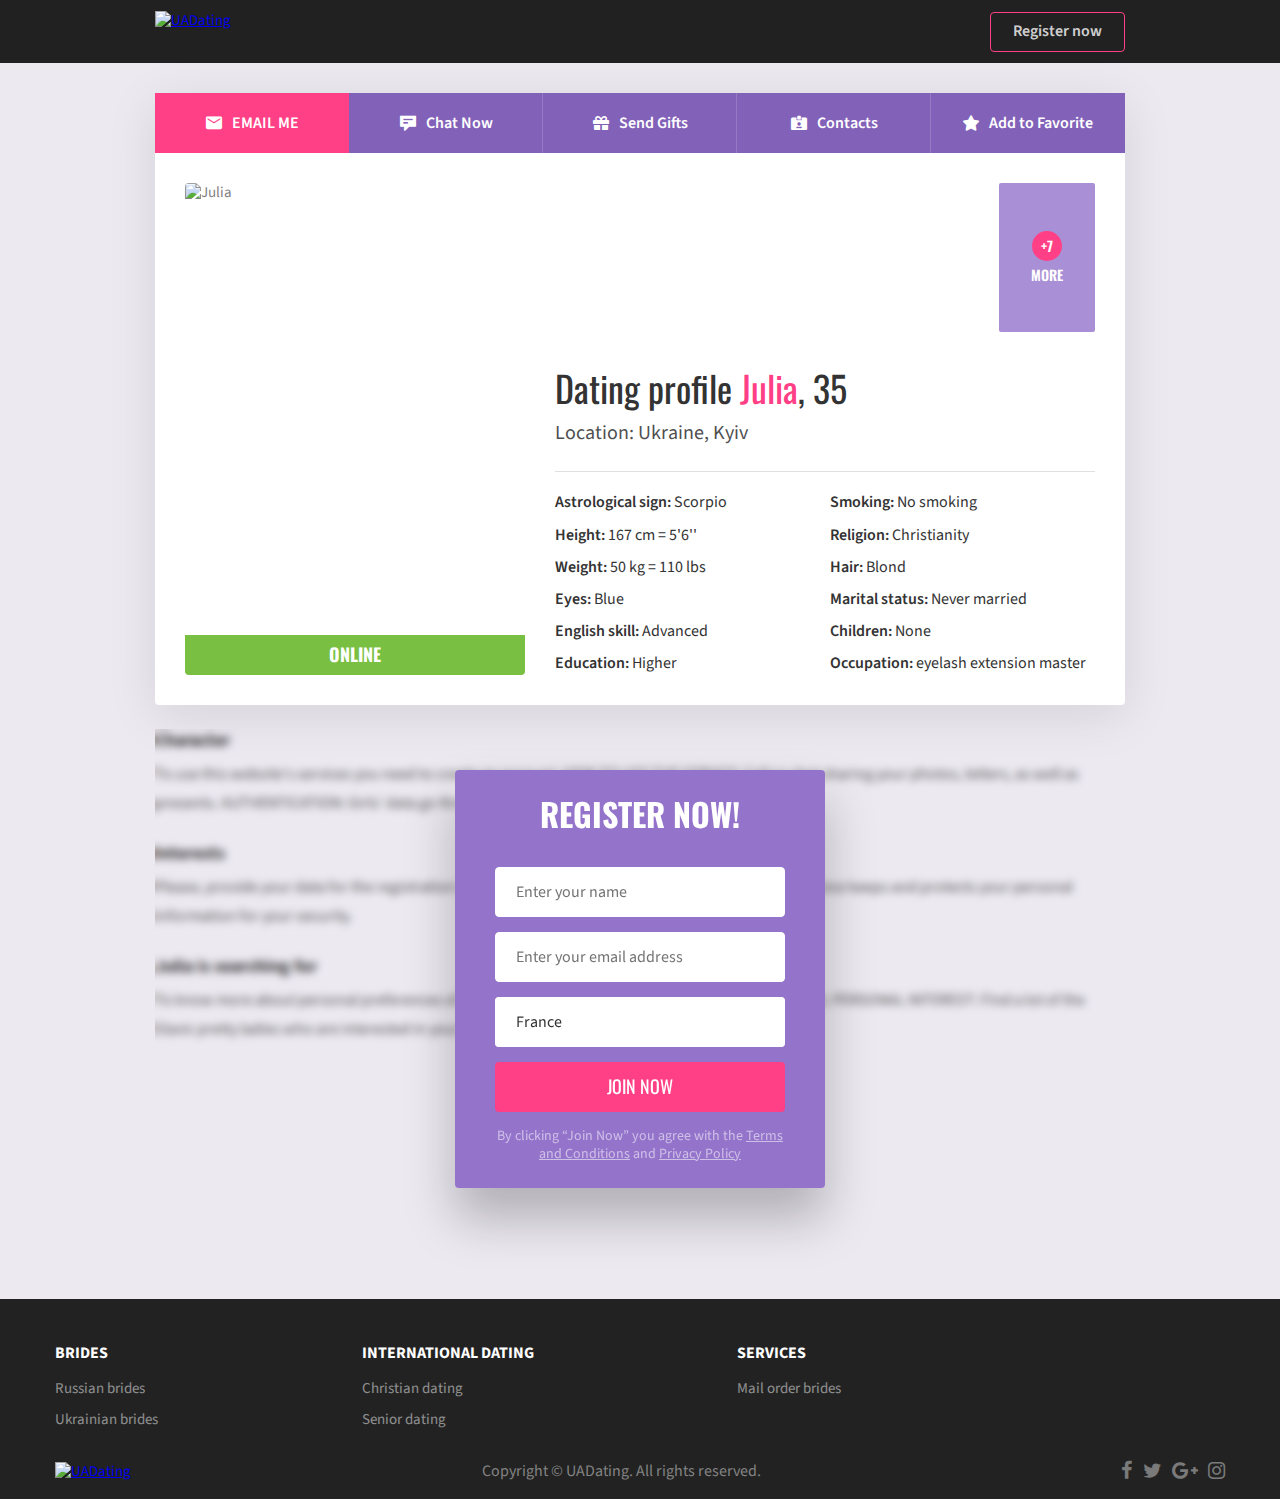
==== index.html @ d26f1425 "build" ====
<!DOCTYPE html>
<html lang="en">

<head>
	<meta http-equiv="content-type" content="text/html; charset=utf-8" />
	<meta name="viewport" content="width=device-width, initial-scale=1.0" />
	<title>Dating profile Julia 35 y.o from Kyiv, Ukraine</title>
	<meta name="description"
		content="Never married a bride from ukraine Julia with blue eyes and a blond hair  from Kyiv, Ukraine is looking for a 30-65 y.o man.">
	<meta name="keywords" content="Dating profile, a bride from ukraine, dating profile Ukraine, a bride from ukraine Ukraine, Ukraine, Kyiv">
	<link href="https://ua.dating/3767606-never-married-julia-from-ukraine-kyiv" rel="canonical">
	<meta property="og:title" content="Dating profile Julia 35 y.o from Kyiv, Ukraine" />
	<meta property="og:description"
		content="Never married a bride from ukraine Julia with blue eyes and a blond hair  from Kyiv, Ukraine is looking for a 30-65 y.o man." />
	<meta property="og:type" content="website" />
	<meta property="og:url" content="https://ua.dating/3767606-never-married-julia-from-ukraine-kyiv" />
	<meta property="og:image" content="https://ua.dating/photos/av/8489bfa1fb.jpg" />
	<link
		href="https://fonts.googleapis.com/css2?family=Oswald:wght@400;600;700&family=Source+Sans+Pro:ital,wght@0,400;0,600;0,700;1,400;1,600;1,700&display=swap"
		rel="stylesheet">
	<link href="./css/app.min.css" type="text/css" rel="stylesheet">
	<link href="./css/icomoon.css" type="text/css" rel="stylesheet">

	<!-- New Style (edit + modals) -->
	<link rel="stylesheet" href="./css/new-style.min.css">

	<script src="./js/app.js" defer></script>
</head>

<body>

	<div id="site">
		<!-- Header -->
		<header class="header">
			<div class="fixed">
				<div class="fixed_2">
					<div class="top-line">
						<a class="logo" href="/"><img src="https://ua.dating/images/logo@2x.png" height="41" width="118" alt="UADating" /></a>
						<a class="btn-reg js-open-reg" href="#"><span>Register now</span></a>
					</div>
				</div>
			</div>
		</header>

		<!-- Profile -->
		<section class="section_1">
			<div class="fixed">
				<div class="fixed_2">
					<div class="profile-block">
						<div class="pb-pic-block">
							<span class="status-online">online</span>
							<img src="https://ua.dating/photos/av/8489bfa1fb.jpg" height="452" width="340" alt="Julia" />
						</div>
						<ul class="pb-menu">
							<li class="active js-open-letter">
								<a class="pb-item">
									<span class=" icon-email"></span>
									<b>Email Me</b>
								</a>
							</li>
							<li class="js-open-reg">
								<a class="pb-item">
									<span class="pb-item__icon icon-chat"></span>
									<b>Chat Now</b>
								</a>
							</li>
							<li class="js-open-reg">
								<a class="pb-item"><span class="pb-item__icon icon-gift"></span><b>Send
										Gifts</b></a>
							</li>
							<li class="js-open-reg">
								<a class="pb-item">
									<span class="pb-item__icon icon-prof"></span>
									<b>Contacts</b></a>
							</li>
							<li class="js-open-reg">
								<a class="pb-item">
									<span class="pb-item__icon icon-star"></span>
									<b>Add to
										Favorite</b></a>
							</li>
						</ul>
						<div class="pc-info">
							<h1 class="pc-name">
								<span>Dating profile</span>
								Julia<span>, 35</span>
							</h1>
							Location: Ukraine, Kyiv
						</div>

						<div class="photo-gallery">
							<div class="pg-item js-open-reg" style="background-image: url('https://ua.dating/photos/th/e573d2d4da.jpg')">
								<a class="pg-zoom" href="#">
									<span class="icon-plus"></span>
								</a>
								<a class="more-photo" href="#">
									<span><b>+11</b> more</span>
								</a>
							</div>
							<div class="pg-item js-open-reg" style="background-image: url('https://ua.dating/photos/th/a67314e8ec.jpg')">
								<a class="pg-zoom" href="#">
									<span class="icon-plus"></span>
								</a>
								<a class="more-photo" href="#">
									<span><b>+10</b> more</span>
								</a>
							</div>
							<div class="pg-item js-open-reg" style="background-image: url('https://ua.dating/photos/th/eeebe98158.jpg')">
								<a class="pg-zoom" href="#">
									<span class="icon-plus"></span>
								</a>
								<a class="more-photo" href="#">
									<span><b>+9</b> more</span>
								</a>
							</div>
							<div class="pg-item js-open-reg" style="background-image: url('https://ua.dating/photos/th/7f88187a47.jpg')">
								<a class="pg-zoom" href="#">
									<span class="icon-plus"></span>
								</a>
								<a class="more-photo" href="#">
									<span><b>+8</b> more</span>
								</a>
							</div>
							<div class="pg-item js-open-reg" style="background-image: url('https://ua.dating/photos/th/bda3def6f1.jpg')">
								<a class="pg-zoom" href="#">
									<span class="icon-plus"></span>
								</a>
								<a class="more-photo" href="#">
									<span><b>+7</b> more</span>
								</a>
							</div>
							<div class="pg-item js-open-reg" style="background-image: url('https://ua.dating/photos/th/48d4d6d3bc.jpg')">
								<a class="pg-zoom" href="#">
									<span class="icon-plus"></span>
								</a>
								<a class="more-photo" href="#">
									<span><b>+6</b> more</span>
								</a>
							</div>
						</div>

						<div class="pc-data-block">

							<p><span>Astrological sign:</span> Scorpio</p>
							<p><span>Height:</span> 167 cm = 5&#039;6&#039;&#039;</p>
							<p><span>Weight:</span> 50 kg = 110 lbs</p>
							<p><span>Eyes:</span> Blue</p>
							<p><span>English skill:</span> Advanced</p>
							<p><span>Education:</span> Higher</p>

							<p><span>Smoking:</span> No smoking</p>
							<p><span>Religion:</span> Christianity</p>
							<p><span>Hair:</span> Blond</p>
							<p><span>Marital status:</span> Never married</p>
							<p><span>Children:</span> None</p>
							<p><span>Occupation:</span> eyelash extension master</p>
						</div>

					</div>

					<div class="tabs visible-signup-form" id="signup">
						<div class="popup-fon"></div>
						<div class="popup popup-reg">
							<span class="close-popup"></span>
							<h3 class="rf-title">Register Now!</h3>
							<form data-ajax-signup="https://ua.dating/signup">
								<input type="hidden" name="_token" value="MP42I6bHSRYMREPcw28xDqjh90zVOnYaR5rYuWfL">
								<div class="rf-body">
									<div class="rf-row">
										<input name="name" class="rf-text-field" type="text" placeholder="Enter your name">
									</div>
									<div class="rf-row">
										<input name="email" class="rf-text-field" type="text" placeholder="Enter your email address">
									</div>
									<div class="rf-row">
										<input name="country" class="rf-text-field typeahead" type="text" placeholder="Enter your country" value="France">
									</div>
									<div class="rf-row">
										<button class="btn" type="submit"><span>Join now</span></button>
									</div>


								</div>
								<div class="privacy-policy">By clicking “Join Now” you agree with the <a href="https://ua.dating/terms" target="_blank"
										rel="nofollow">Terms and Conditions</a> and <a href="https://ua.dating/privacy" target="_blank" rel="nofollow">Privacy
										Policy</a></div>
							</form>
						</div>

						<div class="bookmarker-box">
							<h3>Character</h3>
							<p>
								To use this website's services you need to create an account.
								HOW TO USE THE SERVICE: Call or chat sharing your photos, letters, as well as presents.
								AUTHENTICATION: Girls’ data go through the review of our service.
							</p>

							<h3>Interests</h3>
							<p>
								Please, provide your data for the registration in order to use this our services.
								CONFIDENCE: Our service keeps and protects your personal information for your security.
							</p>

							<h3>Julia is searching for</h3>
							<p>
								To know more about personal preferences of Julia you need to authorize yourself usig your account.
								PERSONAL INTEREST: Find a lot of the Slavic pretty ladies who are interested in your personality.
							</p>
						</div>
					</div>

				</div>
			</div>
		</section>

		<!-- Footer -->
		<footer class="footer">
			<div class="footer-block">
				<div class="fixed">
					<div class="footer-section-block">
						<div class="footer-section">
							<h3>Brides</h3>
							<ul>
								<li><a href="https://ua.dating/russian-brides">Russian brides</a></li>
								<li><a href="https://ua.dating/ukraine-brides">Ukrainian brides</a></li>
							</ul>
						</div>
						<div class="footer-section">
							<h3>International dating</h3>
							<ul>
								<li><a href="https://ua.dating/christian-dating">Christian dating</a></li>
								<li><a href="https://ua.dating/senior-dating">Senior dating</a></li>
							</ul>
						</div>
						<div class="footer-section">
							<h3>Services</h3>
							<ul>
								<li><a href="https://ua.dating/mail-order-brides">Mail order brides</a></li>
							</ul>
						</div>
						<div class="footer-section">

						</div>
					</div>
					<div class="footer-flex">
						<a class="footer-logo" href="/"><img src="https://ua.dating/images/logo.png" alt="UADating" /></a>
						<div class="copyright">Copyright © UADating. All rights reserved.</div>
						<div class="social-block">
							<a href="#"><span class="icon-facebook"></span></a>
							<a href="#"><span class="icon-twitter"></span></a>
							<a href="#"><span class="icon-google-plus"></span></a>
							<a href="#"><span class="icon-instagram"></span></a>
						</div>
					</div>
				</div>
			</div>
		</footer>
	</div>


	<!-- Modal Register Now -->
	<div class="modals modals-reg">
		<div class="modals__overlay">
			<div class="modals__content">
				<div class="modals__close"></div>
				<div class="modals__header">
					<h3 class="modals__header-title">Register Now!</h3>
				</div>
				<div class="modals__body">
					<!-- .modals-reg__form -->
					<form class="form modals-reg__form" data-ajax-signup="https://ua.dating/signup">
						<input type="hidden" name="_token" value="MP42I6bHSRYMREPcw28xDqjh90zVOnYaR5rYuWfL">
						<input name="name" class="rf-text-field" type="text" placeholder="Enter your name">
						<input name="email" class="rf-text-field" type="text" placeholder="Enter your email address">
						<input name="country" class="rf-text-field" type="text" placeholder="Enter your country">
						<button class="btn" type="submit">Register now</button>
						<div class="privacy-policy">By clicking “Join Now” you agree with the <a href="https://ua.dating/terms" target="_blank"
								rel="nofollow">Terms and Conditions</a> and <a href="https://ua.dating/privacy" target="_blank" rel="nofollow">Privacy
								Policy</a></div>
					</form>
					<!-- / .modals-reg__form -->
				</div>
			</div>
		</div>
	</div>
	<!-- / Modal Register Now -->

	<!-- Modal Send Letter -->
	<div class="modals modals-letter">
		<div class="modals__overlay">
			<div class="modals__content">
				<div class="modals__close"></div>
				<div class="modals__header">
					<h3 class="modals__header-title">Send a letter <span class="lady-name">Irina, 55 Ukraine</span></h3>
				</div>
				<div class="modals-letter__body">
					<div class="pb-pic-block">
						<span class="status-online">online</span>
						<img src="https://ua.dating/photos/av/8489bfa1fb.jpg" height="452" width="340" alt="Julia">
					</div>

					<!-- .modals-letter -->
					<form class="form modals-letter__form">
						<input name="name" class="rf-text-field" type="text" placeholder="Enter your name">
						<textarea name="text-letter" class="rf-text-field" placeholder="Enter your text letter"></textarea>

						<button class="btn js-open-email" type="submit">Send a letter to a lady</button>
						<div class="privacy-policy">By clicking “Send a letter to a lady” you agree with the <a href="https://ua.dating/terms"
								target="_blank" rel="nofollow">Terms and Conditions</a> and <a href="https://ua.dating/privacy" target="_blank"
								rel="nofollow">Privacy
								Policy</a></div>
					</form>
					<!-- / .modals-letter -->
				</div>
			</div>
		</div>
	</div>
	<!-- / Modal Send Letter -->

	<!-- Modal Send Email -->
	<div class="modals modals-email">
		<div class="modals__overlay">
			<div class="modals__content">
				<div class="modals__close"></div>
				<div class="modals__header">
					<h3 class="modals__header-title">Enter your email</h3>
					<p class="modals__header-descr">Specify your email address so that the lady knows from whom the letter came.</p>
				</div>
				<div class="modals__body">
					<!-- .modals-email__form -->
					<form class="form modals-email__form">
						<input name="email" class="rf-text-field" type="text" placeholder="Enter your email address">
						<button class="btn js-open-email-info" type="button">Confirm email</button>
						<div class="privacy-policy">By clicking “Confirm email” you agree with the <a href="https://ua.dating/terms" target="_blank"
								rel="nofollow">Terms and Conditions</a> and <a href="https://ua.dating/privacy" target="_blank" rel="nofollow">Privacy
								Policy</a></div>
					</form>
					<!-- / .modals-email__form -->
				</div>
			</div>
		</div>
	</div>
	<!-- / Modal Send Email -->

	<!-- Modal Email Info -->
	<div class="modals modals-emailinfo">
		<div class="modals__overlay">
			<div class="modals__content js-open-success">
				<div class="modals__close"></div>
				<div class="modals__header">
					<h3 class="modals__header-title">Check your email!</h3>
					<p class="modals__header-descr">We have sent a confirmation link to the email you specified.</p>
				</div>
				<div class="modals__body">
					<p class="modals-emailinfo__text">Is there a problem with the mail?</p>
					<p class="modals-emailinfo__text2">Maybe your letter got into the SPAM folder. Please go to the SPAM folder and mark our email
						as
						Not spam.</p>
				</div>
			</div>
		</div>
	</div>
	<!-- / Modal Email Info -->

	<!-- Modal Success -->
	<div class="modals modals-success">
		<div class="modals__overlay">
			<div class="modals__content">
				<div class="modals__close"></div>
				<div class="modals__header">
					<h3 class="modals__header-title">Thank you!</h3>
					<p class="modals__header-descr">Expect it! In the near future, <span class="lady-name">Irina, 55 Ukraine</span> will respond to
						your letter.</p>
				</div>
				<button class="btn modals-success__btn" type="button">OK</button>
			</div>
		</div>
	</div>
	<!-- / Modal Success -->

	<script defer src="./js/modals.js"></script>

</body>

</html>
---- css/app.min.css ----
@charset "UTF-8";.ui-helper-hidden{display:none}.ui-helper-hidden-accessible{clip:rect(0 0 0 0);border:0;height:1px;margin:-1px;overflow:hidden;padding:0;position:absolute;width:1px}.ui-helper-reset{border:0;font-size:100%;line-height:1.3;list-style:none;margin:0;outline:0;padding:0;text-decoration:none}.ui-helper-clearfix:after,.ui-helper-clearfix:before{border-collapse:collapse;content:"";display:table}.ui-helper-clearfix:after{clear:both}.ui-helper-zfix{-ms-filter:"alpha(opacity=0)";height:100%;left:0;opacity:0;position:absolute;top:0;width:100%}.ui-front{z-index:100}.ui-state-disabled{cursor:default!important;pointer-events:none}.ui-icon{background-repeat:no-repeat;display:inline-block;margin-top:-.25em;overflow:hidden;position:relative;text-indent:-99999px;vertical-align:middle}.ui-widget-icon-block{display:block;left:50%;margin-left:-8px}.ui-widget-overlay{height:100%;left:0;position:fixed;top:0;width:100%}.ui-accordion .ui-accordion-header{cursor:pointer;display:block;font-size:100%;margin:2px 0 0;padding:.5em .5em .5em .7em;position:relative}.ui-accordion .ui-accordion-content{border-top:0;overflow:auto;padding:1em 2.2em}.ui-autocomplete{cursor:default;left:0;position:absolute;top:0}.ui-button{cursor:pointer;display:inline-block;line-height:normal;margin-right:.1em;overflow:visible;padding:.4em 1em;position:relative;text-align:center;-webkit-user-select:none;-moz-user-select:none;user-select:none;vertical-align:middle}.ui-button,.ui-button:active,.ui-button:hover,.ui-button:link,.ui-button:visited{text-decoration:none}.ui-button-icon-only{box-sizing:border-box;text-indent:-9999px;white-space:nowrap;width:2em}input.ui-button.ui-button-icon-only{text-indent:0}.ui-button-icon-only .ui-icon{left:50%;margin-left:-8px;margin-top:-8px;position:absolute;top:50%}.ui-button.ui-icon-notext .ui-icon{height:2.1em;padding:0;text-indent:-9999px;white-space:nowrap;width:2.1em}input.ui-button.ui-icon-notext .ui-icon{height:auto;padding:.4em 1em;text-indent:0;white-space:normal;width:auto}button.ui-button::-moz-focus-inner,input.ui-button::-moz-focus-inner{border:0;padding:0}.ui-checkboxradio-label .ui-icon-background{border:none;border-radius:.12em;box-shadow:inset 1px 1px 1px #ccc}.ui-checkboxradio-radio-label .ui-icon-background{border:none;border-radius:1em;height:16px;overflow:visible;width:16px}.ui-checkboxradio-radio-label.ui-checkboxradio-checked .ui-icon,.ui-checkboxradio-radio-label.ui-checkboxradio-checked:hover .ui-icon{background-image:none;border-style:solid;border-width:4px;height:8px;width:8px}.ui-checkboxradio-disabled{pointer-events:none}.ui-controlgroup{display:inline-block;vertical-align:middle}.ui-controlgroup>.ui-controlgroup-item{float:left;margin-left:0;margin-right:0}.ui-controlgroup>.ui-controlgroup-item.ui-visual-focus,.ui-controlgroup>.ui-controlgroup-item:focus{z-index:9999}.ui-controlgroup-vertical>.ui-controlgroup-item{display:block;float:none;margin-bottom:0;margin-top:0;text-align:left;width:100%}.ui-controlgroup-vertical .ui-controlgroup-item{box-sizing:border-box}.ui-controlgroup .ui-controlgroup-label{padding:.4em 1em}.ui-controlgroup .ui-controlgroup-label span{font-size:80%}.ui-controlgroup-horizontal .ui-controlgroup-label+.ui-controlgroup-item{border-left:none}.ui-controlgroup-vertical .ui-controlgroup-label+.ui-controlgroup-item{border-top:none}.ui-controlgroup-horizontal .ui-controlgroup-label.ui-widget-content{border-right:none}.ui-controlgroup-vertical .ui-controlgroup-label.ui-widget-content{border-bottom:none}.ui-controlgroup-vertical .ui-spinner-input{width:75%;width:calc(100% - 2.4em)}.ui-controlgroup-vertical .ui-spinner .ui-spinner-up{border-top-style:solid}.ui-datepicker{display:none;padding:.2em .2em 0;width:17em}.ui-datepicker .ui-datepicker-header{padding:.2em 0;position:relative}.ui-datepicker .ui-datepicker-next,.ui-datepicker .ui-datepicker-prev{height:1.8em;position:absolute;top:2px;width:1.8em}.ui-datepicker .ui-datepicker-next-hover,.ui-datepicker .ui-datepicker-prev-hover{top:1px}.ui-datepicker .ui-datepicker-prev{left:2px}.ui-datepicker .ui-datepicker-next{right:2px}.ui-datepicker .ui-datepicker-prev-hover{left:1px}.ui-datepicker .ui-datepicker-next-hover{right:1px}.ui-datepicker .ui-datepicker-next span,.ui-datepicker .ui-datepicker-prev span{display:block;left:50%;margin-left:-8px;margin-top:-8px;position:absolute;top:50%}.ui-datepicker .ui-datepicker-title{line-height:1.8em;margin:0 2.3em;text-align:center}.ui-datepicker .ui-datepicker-title select{font-size:1em;margin:1px 0}.ui-datepicker select.ui-datepicker-month,.ui-datepicker select.ui-datepicker-year{width:45%}.ui-datepicker table{border-collapse:collapse;font-size:.9em;margin:0 0 .4em;width:100%}.ui-datepicker th{border:0;font-weight:700;padding:.7em .3em;text-align:center}.ui-datepicker td{border:0;padding:1px}.ui-datepicker td a,.ui-datepicker td span{display:block;padding:.2em;text-align:right;text-decoration:none}.ui-datepicker .ui-datepicker-buttonpane{background-image:none;border-bottom:0;border-left:0;border-right:0;margin:.7em 0 0;padding:0 .2em}.ui-datepicker .ui-datepicker-buttonpane button{cursor:pointer;float:right;margin:.5em .2em .4em;overflow:visible;padding:.2em .6em .3em;width:auto}.ui-datepicker .ui-datepicker-buttonpane button.ui-datepicker-current{float:left}.ui-datepicker.ui-datepicker-multi{width:auto}.ui-datepicker-multi .ui-datepicker-group{float:left}.ui-datepicker-multi .ui-datepicker-group table{margin:0 auto .4em;width:95%}.ui-datepicker-multi-2 .ui-datepicker-group{width:50%}.ui-datepicker-multi-3 .ui-datepicker-group{width:33.3%}.ui-datepicker-multi-4 .ui-datepicker-group{width:25%}.ui-datepicker-multi .ui-datepicker-group-last .ui-datepicker-header,.ui-datepicker-multi .ui-datepicker-group-middle .ui-datepicker-header{border-left-width:0}.ui-datepicker-multi .ui-datepicker-buttonpane{clear:left}.ui-datepicker-row-break{clear:both;font-size:0;width:100%}.ui-datepicker-rtl{direction:rtl}.ui-datepicker-rtl .ui-datepicker-prev{left:auto;right:2px}.ui-datepicker-rtl .ui-datepicker-next{left:2px;right:auto}.ui-datepicker-rtl .ui-datepicker-prev:hover{left:auto;right:1px}.ui-datepicker-rtl .ui-datepicker-next:hover{left:1px;right:auto}.ui-datepicker-rtl .ui-datepicker-buttonpane{clear:right}.ui-datepicker-rtl .ui-datepicker-buttonpane button{float:left}.ui-datepicker-rtl .ui-datepicker-buttonpane button.ui-datepicker-current,.ui-datepicker-rtl .ui-datepicker-group{float:right}.ui-datepicker-rtl .ui-datepicker-group-last .ui-datepicker-header,.ui-datepicker-rtl .ui-datepicker-group-middle .ui-datepicker-header{border-left-width:1px;border-right-width:0}.ui-datepicker .ui-icon{background-repeat:no-repeat;display:block;left:.5em;overflow:hidden;text-indent:-99999px;top:.3em}.ui-dialog{left:0;outline:0;padding:.2em;position:absolute;top:0}.ui-dialog .ui-dialog-titlebar{padding:.4em 1em;position:relative}.ui-dialog .ui-dialog-title{float:left;margin:.1em 0;overflow:hidden;text-overflow:ellipsis;white-space:nowrap;width:90%}.ui-dialog .ui-dialog-titlebar-close{height:20px;margin:-10px 0 0;padding:1px;position:absolute;right:.3em;top:50%;width:20px}.ui-dialog .ui-dialog-content{background:0 0;border:0;overflow:auto;padding:.5em 1em;position:relative}.ui-dialog .ui-dialog-buttonpane{background-image:none;border-width:1px 0 0;margin-top:.5em;padding:.3em 1em .5em .4em;text-align:left}.ui-dialog .ui-dialog-buttonpane .ui-dialog-buttonset{float:right}.ui-dialog .ui-dialog-buttonpane button{cursor:pointer;margin:.5em .4em .5em 0}.ui-dialog .ui-resizable-n{height:2px;top:0}.ui-dialog .ui-resizable-e{right:0;width:2px}.ui-dialog .ui-resizable-s{bottom:0;height:2px}.ui-dialog .ui-resizable-w{left:0;width:2px}.ui-dialog .ui-resizable-ne,.ui-dialog .ui-resizable-nw,.ui-dialog .ui-resizable-se,.ui-dialog .ui-resizable-sw{height:7px;width:7px}.ui-dialog .ui-resizable-se{bottom:0;right:0}.ui-dialog .ui-resizable-sw{bottom:0;left:0}.ui-dialog .ui-resizable-ne{right:0;top:0}.ui-dialog .ui-resizable-nw{left:0;top:0}.ui-draggable .ui-dialog-titlebar{cursor:move}.ui-draggable-handle{touch-action:none}.ui-menu{display:block;list-style:none;margin:0;outline:0;padding:0}.ui-menu .ui-menu{position:absolute}.ui-menu .ui-menu-item{cursor:pointer;list-style-image:url("[data-uri]");margin:0}.ui-menu .ui-menu-item-wrapper{padding:3px 1em 3px .4em;position:relative}.ui-menu .ui-menu-divider{border-width:1px 0 0;font-size:0;height:0;line-height:0;margin:5px 0}.ui-menu .ui-state-active,.ui-menu .ui-state-focus{margin:-1px}.ui-menu-icons{position:relative}.ui-menu-icons .ui-menu-item-wrapper{padding-left:2em}.ui-menu .ui-icon{bottom:0;left:.2em;margin:auto 0;position:absolute;top:0}.ui-menu .ui-menu-icon{left:auto;right:0}.ui-progressbar{height:2em;overflow:hidden;text-align:left}.ui-progressbar .ui-progressbar-value{height:100%;margin:-1px}.ui-progressbar .ui-progressbar-overlay{background:url("[data-uri]");-ms-filter:"alpha(opacity=25)";height:100%;opacity:.25}.ui-progressbar-indeterminate .ui-progressbar-value{background-image:none}.ui-resizable{position:relative}.ui-resizable-handle{display:block;font-size:.1px;position:absolute;touch-action:none}.ui-resizable-autohide .ui-resizable-handle,.ui-resizable-disabled .ui-resizable-handle{display:none}.ui-resizable-n{cursor:n-resize;height:7px;left:0;top:-5px;width:100%}.ui-resizable-s{bottom:-5px;cursor:s-resize;height:7px;left:0;width:100%}.ui-resizable-e{cursor:e-resize;height:100%;right:-5px;top:0;width:7px}.ui-resizable-w{cursor:w-resize;height:100%;left:-5px;top:0;width:7px}.ui-resizable-se{bottom:1px;cursor:se-resize;height:12px;right:1px;width:12px}.ui-resizable-sw{bottom:-5px;cursor:sw-resize;height:9px;left:-5px;width:9px}.ui-resizable-nw{cursor:nw-resize;height:9px;left:-5px;top:-5px;width:9px}.ui-resizable-ne{cursor:ne-resize;height:9px;right:-5px;top:-5px;width:9px}.ui-selectable{touch-action:none}.ui-selectable-helper{border:1px dotted #000;position:absolute;z-index:100}.ui-selectmenu-menu{display:none;left:0;margin:0;padding:0;position:absolute;top:0}.ui-selectmenu-menu .ui-menu{overflow:auto;overflow-x:hidden;padding-bottom:1px}.ui-selectmenu-menu .ui-menu .ui-selectmenu-optgroup{border:0;font-size:1em;font-weight:700;height:auto;line-height:1.5;margin:.5em 0 0;padding:2px .4em}.ui-selectmenu-open{display:block}.ui-selectmenu-text{display:block;margin-right:20px;overflow:hidden;text-overflow:ellipsis}.ui-selectmenu-button.ui-button{text-align:left;white-space:nowrap;width:14em}.ui-selectmenu-icon.ui-icon{float:right;margin-top:0}.ui-sortable-handle{touch-action:none}.ui-slider{position:relative;text-align:left}.ui-slider .ui-slider-handle{cursor:pointer;height:1.2em;position:absolute;touch-action:none;width:1.2em;z-index:2}.ui-slider .ui-slider-range{background-position:0 0;border:0;display:block;font-size:.7em;position:absolute;z-index:1}.ui-slider.ui-state-disabled .ui-slider-handle,.ui-slider.ui-state-disabled .ui-slider-range{filter:inherit}.ui-slider-horizontal{height:.8em}.ui-slider-horizontal .ui-slider-handle{margin-left:-.6em;top:-.3em}.ui-slider-horizontal .ui-slider-range{height:100%;top:0}.ui-slider-horizontal .ui-slider-range-min{left:0}.ui-slider-horizontal .ui-slider-range-max{right:0}.ui-slider-vertical{height:100px;width:.8em}.ui-slider-vertical .ui-slider-handle{left:-.3em;margin-bottom:-.6em;margin-left:0}.ui-slider-vertical .ui-slider-range{left:0;width:100%}.ui-slider-vertical .ui-slider-range-min{bottom:0}.ui-slider-vertical .ui-slider-range-max{top:0}.ui-spinner{display:inline-block;overflow:hidden;padding:0;position:relative;vertical-align:middle}.ui-spinner-input{background:0 0;border:none;color:inherit;margin:.2em 2em .2em .4em;padding:.222em 0;vertical-align:middle}.ui-spinner-button{cursor:default;display:block;font-size:.5em;height:50%;margin:0;overflow:hidden;padding:0;position:absolute;right:0;text-align:center;width:1.6em}.ui-spinner a.ui-spinner-button{border-bottom-style:none;border-right-style:none;border-top-style:none}.ui-spinner-up{top:0}.ui-spinner-down{bottom:0}.ui-tabs{padding:.2em;position:relative}.ui-tabs .ui-tabs-nav{margin:0;padding:.2em .2em 0}.ui-tabs .ui-tabs-nav li{border-bottom-width:0;float:left;list-style:none;margin:1px .2em 0 0;padding:0;position:relative;top:0;white-space:nowrap}.ui-tabs .ui-tabs-nav .ui-tabs-anchor{float:left;padding:.5em 1em;text-decoration:none}.ui-tabs .ui-tabs-nav li.ui-tabs-active{margin-bottom:-1px;padding-bottom:1px}.ui-tabs .ui-tabs-nav li.ui-state-disabled .ui-tabs-anchor,.ui-tabs .ui-tabs-nav li.ui-tabs-active .ui-tabs-anchor,.ui-tabs .ui-tabs-nav li.ui-tabs-loading .ui-tabs-anchor{cursor:text}.ui-tabs-collapsible .ui-tabs-nav li.ui-tabs-active .ui-tabs-anchor{cursor:pointer}.ui-tabs .ui-tabs-panel{background:0 0;border-width:0;display:block;padding:1em 1.4em}.ui-tooltip{max-width:300px;padding:8px;position:absolute;z-index:9999}body .ui-tooltip{border-width:2px}.ui-widget{font-family:Arial,Helvetica,sans-serif}.ui-widget,.ui-widget .ui-widget{font-size:1em}.ui-widget button,.ui-widget input,.ui-widget select,.ui-widget textarea{font-family:Arial,Helvetica,sans-serif;font-size:1em}.ui-widget.ui-widget-content{border:1px solid #c5c5c5}.ui-widget-content{background:#fff;border:1px solid #ddd;color:#333}.ui-widget-content a{color:#333}.ui-widget-header{background:#e9e9e9;border:1px solid #ddd;color:#333;font-weight:700}.ui-widget-header a{color:#333}.ui-button,.ui-state-default,.ui-widget-content .ui-state-default,.ui-widget-header .ui-state-default,html .ui-button.ui-state-disabled:active,html .ui-button.ui-state-disabled:hover{background:#f6f6f6;border:1px solid #c5c5c5;color:#454545;font-weight:400}.ui-button,.ui-state-default a,.ui-state-default a:link,.ui-state-default a:visited,a.ui-button,a:link.ui-button,a:visited.ui-button{color:#454545;text-decoration:none}.ui-button:focus,.ui-button:hover,.ui-state-focus,.ui-state-hover,.ui-widget-content .ui-state-focus,.ui-widget-content .ui-state-hover,.ui-widget-header .ui-state-focus,.ui-widget-header .ui-state-hover{background:#ededed;border:1px solid #ccc;color:#2b2b2b;font-weight:400}.ui-state-focus a,.ui-state-focus a:hover,.ui-state-focus a:link,.ui-state-focus a:visited,.ui-state-hover a,.ui-state-hover a:hover,.ui-state-hover a:link,.ui-state-hover a:visited,a.ui-button:focus,a.ui-button:hover{color:#2b2b2b;text-decoration:none}.ui-visual-focus{box-shadow:0 0 3px 1px #5e9ed6}.ui-button.ui-state-active:hover,.ui-button:active,.ui-state-active,.ui-widget-content .ui-state-active,.ui-widget-header .ui-state-active,a.ui-button:active{background:#007fff;border:1px solid #003eff;color:#fff;font-weight:400}.ui-icon-background,.ui-state-active .ui-icon-background{background-color:#fff;border:#003eff}.ui-state-active a,.ui-state-active a:link,.ui-state-active a:visited{color:#fff;text-decoration:none}.ui-state-highlight,.ui-widget-content .ui-state-highlight,.ui-widget-header .ui-state-highlight{background:#fffa90;border:1px solid #dad55e;color:#777620}.ui-state-checked{background:#fffa90;border:1px solid #dad55e}.ui-state-highlight a,.ui-widget-content .ui-state-highlight a,.ui-widget-header .ui-state-highlight a{color:#777620}.ui-state-error,.ui-widget-content .ui-state-error,.ui-widget-header .ui-state-error{background:#fddfdf;border:1px solid #f1a899;color:#5f3f3f}.ui-state-error a,.ui-state-error-text,.ui-widget-content .ui-state-error a,.ui-widget-content .ui-state-error-text,.ui-widget-header .ui-state-error a,.ui-widget-header .ui-state-error-text{color:#5f3f3f}.ui-priority-primary,.ui-widget-content .ui-priority-primary,.ui-widget-header .ui-priority-primary{font-weight:700}.ui-priority-secondary,.ui-widget-content .ui-priority-secondary,.ui-widget-header .ui-priority-secondary{-ms-filter:"alpha(opacity=70)";font-weight:400;opacity:.7}.ui-state-disabled,.ui-widget-content .ui-state-disabled,.ui-widget-header .ui-state-disabled{background-image:none;-ms-filter:"alpha(opacity=35)";opacity:.35}.ui-state-disabled .ui-icon{-ms-filter:"alpha(opacity=35)"}.ui-icon{height:16px;width:16px}.ui-icon,.ui-widget-content .ui-icon,.ui-widget-header .ui-icon{background-image:url(/images/vendor/jquery-ui/themes/base/ui-icons_444444_256x240.png?d1b818587c3bc65058fe43800e4a191c)}.ui-button:focus .ui-icon,.ui-button:hover .ui-icon,.ui-state-focus .ui-icon,.ui-state-hover .ui-icon{background-image:url(/images/vendor/jquery-ui/themes/base/ui-icons_555555_256x240.png?35d57320d9df28ec0d0d8bd1b5c75983)}.ui-button:active .ui-icon,.ui-state-active .ui-icon{background-image:url(/images/vendor/jquery-ui/themes/base/ui-icons_ffffff_256x240.png?92bef7e45fed3caba8dc9348edef4df2)}.ui-button .ui-state-highlight.ui-icon,.ui-state-highlight .ui-icon{background-image:url(/images/vendor/jquery-ui/themes/base/ui-icons_777620_256x240.png?f423048bf942a7a33b33b1b982ecdb51)}.ui-state-error .ui-icon,.ui-state-error-text .ui-icon{background-image:url(/images/vendor/jquery-ui/themes/base/ui-icons_cc0000_256x240.png?5cbbd560bcf30acb95dd3b0b0d61645a)}.ui-button .ui-icon{background-image:url(/images/vendor/jquery-ui/themes/base/ui-icons_777777_256x240.png?f5d5fce2f36b5776eab8b314efc2dfd8)}.ui-icon-blank.ui-icon-blank.ui-icon-blank{background-image:none}.ui-icon-caret-1-n{background-position:0 0}.ui-icon-caret-1-ne{background-position:-16px 0}.ui-icon-caret-1-e{background-position:-32px 0}.ui-icon-caret-1-se{background-position:-48px 0}.ui-icon-caret-1-s{background-position:-65px 0}.ui-icon-caret-1-sw{background-position:-80px 0}.ui-icon-caret-1-w{background-position:-96px 0}.ui-icon-caret-1-nw{background-position:-112px 0}.ui-icon-caret-2-n-s{background-position:-128px 0}.ui-icon-caret-2-e-w{background-position:-144px 0}.ui-icon-triangle-1-n{background-position:0 -16px}.ui-icon-triangle-1-ne{background-position:-16px -16px}.ui-icon-triangle-1-e{background-position:-32px -16px}.ui-icon-triangle-1-se{background-position:-48px -16px}.ui-icon-triangle-1-s{background-position:-65px -16px}.ui-icon-triangle-1-sw{background-position:-80px -16px}.ui-icon-triangle-1-w{background-position:-96px -16px}.ui-icon-triangle-1-nw{background-position:-112px -16px}.ui-icon-triangle-2-n-s{background-position:-128px -16px}.ui-icon-triangle-2-e-w{background-position:-144px -16px}.ui-icon-arrow-1-n{background-position:0 -32px}.ui-icon-arrow-1-ne{background-position:-16px -32px}.ui-icon-arrow-1-e{background-position:-32px -32px}.ui-icon-arrow-1-se{background-position:-48px -32px}.ui-icon-arrow-1-s{background-position:-65px -32px}.ui-icon-arrow-1-sw{background-position:-80px -32px}.ui-icon-arrow-1-w{background-position:-96px -32px}.ui-icon-arrow-1-nw{background-position:-112px -32px}.ui-icon-arrow-2-n-s{background-position:-128px -32px}.ui-icon-arrow-2-ne-sw{background-position:-144px -32px}.ui-icon-arrow-2-e-w{background-position:-160px -32px}.ui-icon-arrow-2-se-nw{background-position:-176px -32px}.ui-icon-arrowstop-1-n{background-position:-192px -32px}.ui-icon-arrowstop-1-e{background-position:-208px -32px}.ui-icon-arrowstop-1-s{background-position:-224px -32px}.ui-icon-arrowstop-1-w{background-position:-240px -32px}.ui-icon-arrowthick-1-n{background-position:1px -48px}.ui-icon-arrowthick-1-ne{background-position:-16px -48px}.ui-icon-arrowthick-1-e{background-position:-32px -48px}.ui-icon-arrowthick-1-se{background-position:-48px -48px}.ui-icon-arrowthick-1-s{background-position:-64px -48px}.ui-icon-arrowthick-1-sw{background-position:-80px -48px}.ui-icon-arrowthick-1-w{background-position:-96px -48px}.ui-icon-arrowthick-1-nw{background-position:-112px -48px}.ui-icon-arrowthick-2-n-s{background-position:-128px -48px}.ui-icon-arrowthick-2-ne-sw{background-position:-144px -48px}.ui-icon-arrowthick-2-e-w{background-position:-160px -48px}.ui-icon-arrowthick-2-se-nw{background-position:-176px -48px}.ui-icon-arrowthickstop-1-n{background-position:-192px -48px}.ui-icon-arrowthickstop-1-e{background-position:-208px -48px}.ui-icon-arrowthickstop-1-s{background-position:-224px -48px}.ui-icon-arrowthickstop-1-w{background-position:-240px -48px}.ui-icon-arrowreturnthick-1-w{background-position:0 -64px}.ui-icon-arrowreturnthick-1-n{background-position:-16px -64px}.ui-icon-arrowreturnthick-1-e{background-position:-32px -64px}.ui-icon-arrowreturnthick-1-s{background-position:-48px -64px}.ui-icon-arrowreturn-1-w{background-position:-64px -64px}.ui-icon-arrowreturn-1-n{background-position:-80px -64px}.ui-icon-arrowreturn-1-e{background-position:-96px -64px}.ui-icon-arrowreturn-1-s{background-position:-112px -64px}.ui-icon-arrowrefresh-1-w{background-position:-128px -64px}.ui-icon-arrowrefresh-1-n{background-position:-144px -64px}.ui-icon-arrowrefresh-1-e{background-position:-160px -64px}.ui-icon-arrowrefresh-1-s{background-position:-176px -64px}.ui-icon-arrow-4{background-position:0 -80px}.ui-icon-arrow-4-diag{background-position:-16px -80px}.ui-icon-extlink{background-position:-32px -80px}.ui-icon-newwin{background-position:-48px -80px}.ui-icon-refresh{background-position:-64px -80px}.ui-icon-shuffle{background-position:-80px -80px}.ui-icon-transfer-e-w{background-position:-96px -80px}.ui-icon-transferthick-e-w{background-position:-112px -80px}.ui-icon-folder-collapsed{background-position:0 -96px}.ui-icon-folder-open{background-position:-16px -96px}.ui-icon-document{background-position:-32px -96px}.ui-icon-document-b{background-position:-48px -96px}.ui-icon-note{background-position:-64px -96px}.ui-icon-mail-closed{background-position:-80px -96px}.ui-icon-mail-open{background-position:-96px -96px}.ui-icon-suitcase{background-position:-112px -96px}.ui-icon-comment{background-position:-128px -96px}.ui-icon-person{background-position:-144px -96px}.ui-icon-print{background-position:-160px -96px}.ui-icon-trash{background-position:-176px -96px}.ui-icon-locked{background-position:-192px -96px}.ui-icon-unlocked{background-position:-208px -96px}.ui-icon-bookmark{background-position:-224px -96px}.ui-icon-tag{background-position:-240px -96px}.ui-icon-home{background-position:0 -112px}.ui-icon-flag{background-position:-16px -112px}.ui-icon-calendar{background-position:-32px -112px}.ui-icon-cart{background-position:-48px -112px}.ui-icon-pencil{background-position:-64px -112px}.ui-icon-clock{background-position:-80px -112px}.ui-icon-disk{background-position:-96px -112px}.ui-icon-calculator{background-position:-112px -112px}.ui-icon-zoomin{background-position:-128px -112px}.ui-icon-zoomout{background-position:-144px -112px}.ui-icon-search{background-position:-160px -112px}.ui-icon-wrench{background-position:-176px -112px}.ui-icon-gear{background-position:-192px -112px}.ui-icon-heart{background-position:-208px -112px}.ui-icon-star{background-position:-224px -112px}.ui-icon-link{background-position:-240px -112px}.ui-icon-cancel{background-position:0 -128px}.ui-icon-plus{background-position:-16px -128px}.ui-icon-plusthick{background-position:-32px -128px}.ui-icon-minus{background-position:-48px -128px}.ui-icon-minusthick{background-position:-64px -128px}.ui-icon-close{background-position:-80px -128px}.ui-icon-closethick{background-position:-96px -128px}.ui-icon-key{background-position:-112px -128px}.ui-icon-lightbulb{background-position:-128px -128px}.ui-icon-scissors{background-position:-144px -128px}.ui-icon-clipboard{background-position:-160px -128px}.ui-icon-copy{background-position:-176px -128px}.ui-icon-contact{background-position:-192px -128px}.ui-icon-image{background-position:-208px -128px}.ui-icon-video{background-position:-224px -128px}.ui-icon-script{background-position:-240px -128px}.ui-icon-alert{background-position:0 -144px}.ui-icon-info{background-position:-16px -144px}.ui-icon-notice{background-position:-32px -144px}.ui-icon-help{background-position:-48px -144px}.ui-icon-check{background-position:-64px -144px}.ui-icon-bullet{background-position:-80px -144px}.ui-icon-radio-on{background-position:-96px -144px}.ui-icon-radio-off{background-position:-112px -144px}.ui-icon-pin-w{background-position:-128px -144px}.ui-icon-pin-s{background-position:-144px -144px}.ui-icon-play{background-position:0 -160px}.ui-icon-pause{background-position:-16px -160px}.ui-icon-seek-next{background-position:-32px -160px}.ui-icon-seek-prev{background-position:-48px -160px}.ui-icon-seek-end{background-position:-64px -160px}.ui-icon-seek-first,.ui-icon-seek-start{background-position:-80px -160px}.ui-icon-stop{background-position:-96px -160px}.ui-icon-eject{background-position:-112px -160px}.ui-icon-volume-off{background-position:-128px -160px}.ui-icon-volume-on{background-position:-144px -160px}.ui-icon-power{background-position:0 -176px}.ui-icon-signal-diag{background-position:-16px -176px}.ui-icon-signal{background-position:-32px -176px}.ui-icon-battery-0{background-position:-48px -176px}.ui-icon-battery-1{background-position:-64px -176px}.ui-icon-battery-2{background-position:-80px -176px}.ui-icon-battery-3{background-position:-96px -176px}.ui-icon-circle-plus{background-position:0 -192px}.ui-icon-circle-minus{background-position:-16px -192px}.ui-icon-circle-close{background-position:-32px -192px}.ui-icon-circle-triangle-e{background-position:-48px -192px}.ui-icon-circle-triangle-s{background-position:-64px -192px}.ui-icon-circle-triangle-w{background-position:-80px -192px}.ui-icon-circle-triangle-n{background-position:-96px -192px}.ui-icon-circle-arrow-e{background-position:-112px -192px}.ui-icon-circle-arrow-s{background-position:-128px -192px}.ui-icon-circle-arrow-w{background-position:-144px -192px}.ui-icon-circle-arrow-n{background-position:-160px -192px}.ui-icon-circle-zoomin{background-position:-176px -192px}.ui-icon-circle-zoomout{background-position:-192px -192px}.ui-icon-circle-check{background-position:-208px -192px}.ui-icon-circlesmall-plus{background-position:0 -208px}.ui-icon-circlesmall-minus{background-position:-16px -208px}.ui-icon-circlesmall-close{background-position:-32px -208px}.ui-icon-squaresmall-plus{background-position:-48px -208px}.ui-icon-squaresmall-minus{background-position:-64px -208px}.ui-icon-squaresmall-close{background-position:-80px -208px}.ui-icon-grip-dotted-vertical{background-position:0 -224px}.ui-icon-grip-dotted-horizontal{background-position:-16px -224px}.ui-icon-grip-solid-vertical{background-position:-32px -224px}.ui-icon-grip-solid-horizontal{background-position:-48px -224px}.ui-icon-gripsmall-diagonal-se{background-position:-64px -224px}.ui-icon-grip-diagonal-se{background-position:-80px -224px}.ui-corner-all,.ui-corner-left,.ui-corner-tl,.ui-corner-top{border-top-left-radius:3px}.ui-corner-all,.ui-corner-right,.ui-corner-top,.ui-corner-tr{border-top-right-radius:3px}.ui-corner-all,.ui-corner-bl,.ui-corner-bottom,.ui-corner-left{border-bottom-left-radius:3px}.ui-corner-all,.ui-corner-bottom,.ui-corner-br,.ui-corner-right{border-bottom-right-radius:3px}.ui-widget-overlay{background:#aaa;-ms-filter:"alpha(opacity=30)";opacity:.3}.ui-widget-shadow{box-shadow:0 0 5px #666}body.compensate-for-scrollbar{overflow:hidden}.fancybox-active{height:auto}.fancybox-is-hidden{left:-9999px;margin:0;position:absolute!important;top:-9999px;visibility:hidden}.fancybox-container{-webkit-tap-highlight-color:transparent;-webkit-backface-visibility:hidden;height:100%;left:0;outline:0;position:fixed;top:0;touch-action:manipulation;transform:translateZ(0);width:100%;z-index:99992}.fancybox-container *{box-sizing:border-box}.fancybox-bg,.fancybox-inner,.fancybox-outer,.fancybox-stage{bottom:0;left:0;position:absolute;right:0;top:0}.fancybox-outer{-webkit-overflow-scrolling:touch;overflow-y:auto}.fancybox-bg{background:#1e1e1e;opacity:0;transition-duration:inherit;transition-property:opacity;transition-timing-function:cubic-bezier(.47,0,.74,.71)}.fancybox-is-open .fancybox-bg{opacity:.9;transition-timing-function:cubic-bezier(.22,.61,.36,1)}.fancybox-caption,.fancybox-infobar,.fancybox-navigation .fancybox-button,.fancybox-toolbar{direction:ltr;opacity:0;position:absolute;transition:opacity .25s ease,visibility 0s ease .25s;visibility:hidden;z-index:99997}.fancybox-show-caption .fancybox-caption,.fancybox-show-infobar .fancybox-infobar,.fancybox-show-nav .fancybox-navigation .fancybox-button,.fancybox-show-toolbar .fancybox-toolbar{opacity:1;transition:opacity .25s ease 0s,visibility 0s ease 0s;visibility:visible}.fancybox-infobar{-webkit-font-smoothing:subpixel-antialiased;-webkit-touch-callout:none;color:#ccc;font-size:13px;height:44px;left:0;line-height:44px;min-width:44px;mix-blend-mode:difference;padding:0 10px;pointer-events:none;top:0;-webkit-user-select:none;-moz-user-select:none;user-select:none}.fancybox-toolbar{right:0;top:0}.fancybox-stage{direction:ltr;overflow:visible;transform:translateZ(0);z-index:99994}.fancybox-is-open .fancybox-stage{overflow:hidden}.fancybox-slide{-webkit-overflow-scrolling:touch;-webkit-backface-visibility:hidden;display:none;height:100%;left:0;outline:0;overflow:auto;padding:44px;position:absolute;text-align:center;top:0;transition-property:transform,opacity;white-space:normal;width:100%;z-index:99994}.fancybox-slide:before{content:"";display:inline-block;font-size:0;height:100%;vertical-align:middle;width:0}.fancybox-is-sliding .fancybox-slide,.fancybox-slide--current,.fancybox-slide--next,.fancybox-slide--previous{display:block}.fancybox-slide--image{overflow:hidden;padding:44px 0}.fancybox-slide--image:before{display:none}.fancybox-slide--html{padding:6px}.fancybox-content{-webkit-overflow-scrolling:touch;background:#fff;display:inline-block;margin:0;max-width:100%;overflow:auto;padding:44px;position:relative;text-align:left;vertical-align:middle}.fancybox-slide--image .fancybox-content{animation-timing-function:cubic-bezier(.5,0,.14,1);-webkit-backface-visibility:hidden;background:0 0;background-repeat:no-repeat;background-size:100% 100%;left:0;max-width:none;overflow:visible;padding:0;position:absolute;top:0;transform-origin:top left;transition-property:transform,opacity;-webkit-user-select:none;-moz-user-select:none;user-select:none;z-index:99995}.fancybox-can-zoomOut .fancybox-content{cursor:zoom-out}.fancybox-can-zoomIn .fancybox-content{cursor:zoom-in}.fancybox-can-pan .fancybox-content,.fancybox-can-swipe .fancybox-content{cursor:grab}.fancybox-is-grabbing .fancybox-content{cursor:grabbing}.fancybox-container [data-selectable=true]{cursor:text}.fancybox-image,.fancybox-spaceball{background:0 0;border:0;height:100%;left:0;margin:0;max-height:none;max-width:none;padding:0;position:absolute;top:0;-webkit-user-select:none;-moz-user-select:none;user-select:none;width:100%}.fancybox-spaceball{z-index:1}.fancybox-slide--iframe .fancybox-content,.fancybox-slide--map .fancybox-content,.fancybox-slide--pdf .fancybox-content,.fancybox-slide--video .fancybox-content{height:100%;overflow:visible;padding:0;width:100%}.fancybox-slide--video .fancybox-content{background:#000}.fancybox-slide--map .fancybox-content{background:#e5e3df}.fancybox-slide--iframe .fancybox-content{background:#fff}.fancybox-iframe,.fancybox-video{background:0 0;border:0;display:block;height:100%;margin:0;overflow:hidden;padding:0;width:100%}.fancybox-iframe{left:0;position:absolute;top:0}.fancybox-error{background:#fff;cursor:default;max-width:400px;padding:40px;width:100%}.fancybox-error p{color:#444;font-size:16px;line-height:20px;margin:0;padding:0}.fancybox-button{background:rgba(30,30,30,.6);border:0;border-radius:0;box-shadow:none;cursor:pointer;display:inline-block;height:44px;margin:0;padding:10px;position:relative;transition:color .2s;vertical-align:top;visibility:inherit;width:44px}.fancybox-button,.fancybox-button:link,.fancybox-button:visited{color:#ccc}.fancybox-button:hover{color:#fff}.fancybox-button:focus{outline:0}.fancybox-button.fancybox-focus{outline:1px dotted}.fancybox-button[disabled],.fancybox-button[disabled]:hover{color:#888;cursor:default;outline:0}.fancybox-button div{height:100%}.fancybox-button svg{display:block;height:100%;overflow:visible;position:relative;width:100%}.fancybox-button svg path{fill:currentColor;stroke-width:0}.fancybox-button--fsenter svg:nth-child(2),.fancybox-button--fsexit svg:first-child,.fancybox-button--pause svg:first-child,.fancybox-button--play svg:nth-child(2){display:none}.fancybox-progress{background:#ff5268;height:2px;left:0;position:absolute;right:0;top:0;transform:scaleX(0);transform-origin:0;transition-property:transform;transition-timing-function:linear;z-index:99998}.fancybox-close-small{background:0 0;border:0;border-radius:0;color:#ccc;cursor:pointer;opacity:.8;padding:8px;position:absolute;right:-12px;top:-44px;z-index:401}.fancybox-close-small:hover{color:#fff;opacity:1}.fancybox-slide--html .fancybox-close-small{color:currentColor;padding:10px;right:0;top:0}.fancybox-slide--image.fancybox-is-scaling .fancybox-content{overflow:hidden}.fancybox-is-scaling .fancybox-close-small,.fancybox-is-zoomable.fancybox-can-pan .fancybox-close-small{display:none}.fancybox-navigation .fancybox-button{background-clip:content-box;height:100px;opacity:0;position:absolute;top:calc(50% - 50px);width:70px}.fancybox-navigation .fancybox-button div{padding:7px}.fancybox-navigation .fancybox-button--arrow_left{left:0;left:env(safe-area-inset-left);padding:31px 26px 31px 6px}.fancybox-navigation .fancybox-button--arrow_right{padding:31px 6px 31px 26px;right:0;right:env(safe-area-inset-right)}.fancybox-caption{background:linear-gradient(0deg,rgba(0,0,0,.85),rgba(0,0,0,.3) 50%,rgba(0,0,0,.15) 65%,rgba(0,0,0,.075) 75.5%,rgba(0,0,0,.037) 82.85%,rgba(0,0,0,.019) 88%,transparent);bottom:0;color:#eee;font-size:14px;font-weight:400;left:0;line-height:1.5;padding:75px 44px 25px;pointer-events:none;right:0;text-align:center;z-index:99996}@supports (padding:max(0px)){.fancybox-caption{padding:75px max(44px,env(safe-area-inset-right)) max(25px,env(safe-area-inset-bottom)) max(44px,env(safe-area-inset-left))}}.fancybox-caption--separate{margin-top:-50px}.fancybox-caption__body{max-height:50vh;overflow:auto;pointer-events:all}.fancybox-caption a,.fancybox-caption a:link,.fancybox-caption a:visited{color:#ccc;text-decoration:none}.fancybox-caption a:hover{color:#fff;text-decoration:underline}.fancybox-loading{animation:a 1s linear infinite;background:0 0;border:4px solid;border-color:#888 #888 #fff;border-radius:50%;height:50px;left:50%;margin:-25px 0 0 -25px;opacity:.7;padding:0;position:absolute;top:50%;width:50px;z-index:99999}@keyframes a{to{transform:rotate(1turn)}}.fancybox-animated{transition-timing-function:cubic-bezier(0,0,.25,1)}.fancybox-fx-slide.fancybox-slide--previous{opacity:0;transform:translate3d(-100%,0,0)}.fancybox-fx-slide.fancybox-slide--next{opacity:0;transform:translate3d(100%,0,0)}.fancybox-fx-slide.fancybox-slide--current{opacity:1;transform:translateZ(0)}.fancybox-fx-fade.fancybox-slide--next,.fancybox-fx-fade.fancybox-slide--previous{opacity:0;transition-timing-function:cubic-bezier(.19,1,.22,1)}.fancybox-fx-fade.fancybox-slide--current{opacity:1}.fancybox-fx-zoom-in-out.fancybox-slide--previous{opacity:0;transform:scale3d(1.5,1.5,1.5)}.fancybox-fx-zoom-in-out.fancybox-slide--next{opacity:0;transform:scale3d(.5,.5,.5)}.fancybox-fx-zoom-in-out.fancybox-slide--current{opacity:1;transform:scaleX(1)}.fancybox-fx-rotate.fancybox-slide--previous{opacity:0;transform:rotate(-1turn)}.fancybox-fx-rotate.fancybox-slide--next{opacity:0;transform:rotate(1turn)}.fancybox-fx-rotate.fancybox-slide--current{opacity:1;transform:rotate(0)}.fancybox-fx-circular.fancybox-slide--previous{opacity:0;transform:scale3d(0,0,0) translate3d(-100%,0,0)}.fancybox-fx-circular.fancybox-slide--next{opacity:0;transform:scale3d(0,0,0) translate3d(100%,0,0)}.fancybox-fx-circular.fancybox-slide--current{opacity:1;transform:scaleX(1) translateZ(0)}.fancybox-fx-tube.fancybox-slide--previous{transform:translate3d(-100%,0,0) scale(.1) skew(-10deg)}.fancybox-fx-tube.fancybox-slide--next{transform:translate3d(100%,0,0) scale(.1) skew(10deg)}.fancybox-fx-tube.fancybox-slide--current{transform:translateZ(0) scale(1)}@media (max-height:576px){.fancybox-slide{padding-left:6px;padding-right:6px}.fancybox-slide--image{padding:6px 0}.fancybox-close-small{right:-6px}.fancybox-slide--image .fancybox-close-small{background:#4e4e4e;color:#f2f4f6;height:36px;opacity:1;padding:6px;right:0;top:0;width:36px}.fancybox-caption{padding-left:12px;padding-right:12px}@supports (padding:max(0px)){.fancybox-caption{padding-left:max(12px,env(safe-area-inset-left));padding-right:max(12px,env(safe-area-inset-right))}}}.fancybox-share{background:#f4f4f4;border-radius:3px;max-width:90%;padding:30px;text-align:center}.fancybox-share h1{color:#222;font-size:35px;font-weight:700;margin:0 0 20px}.fancybox-share p{margin:0;padding:0}.fancybox-share__button{border:0;border-radius:3px;display:inline-block;font-size:14px;font-weight:700;line-height:40px;margin:0 5px 10px;min-width:130px;padding:0 15px;text-decoration:none;transition:all .2s;-webkit-user-select:none;-moz-user-select:none;user-select:none;white-space:nowrap}.fancybox-share__button:link,.fancybox-share__button:visited{color:#fff}.fancybox-share__button:hover{text-decoration:none}.fancybox-share__button--fb{background:#3b5998}.fancybox-share__button--fb:hover{background:#344e86}.fancybox-share__button--pt{background:#bd081d}.fancybox-share__button--pt:hover{background:#aa0719}.fancybox-share__button--tw{background:#1da1f2}.fancybox-share__button--tw:hover{background:#0d95e8}.fancybox-share__button svg{height:25px;margin-right:7px;position:relative;top:-1px;vertical-align:middle;width:25px}.fancybox-share__button svg path{fill:#fff}.fancybox-share__input{background:0 0;border:0;border-bottom:1px solid #d7d7d7;border-radius:0;color:#5d5b5b;font-size:14px;margin:10px 0 0;outline:0;padding:10px 15px;width:100%}.fancybox-thumbs{-webkit-overflow-scrolling:touch;-ms-overflow-style:-ms-autohiding-scrollbar;-webkit-tap-highlight-color:transparent;background:#ddd;bottom:0;display:none;margin:0;padding:2px 2px 4px;position:absolute;right:0;top:0;width:212px;z-index:99995}.fancybox-thumbs-x{overflow-x:auto;overflow-y:hidden}.fancybox-show-thumbs .fancybox-thumbs{display:block}.fancybox-show-thumbs .fancybox-inner{right:212px}.fancybox-thumbs__list{font-size:0;height:100%;list-style:none;margin:0;overflow-x:hidden;overflow-y:auto;padding:0;position:absolute;position:relative;white-space:nowrap;width:100%}.fancybox-thumbs-x .fancybox-thumbs__list{overflow:hidden}.fancybox-thumbs-y .fancybox-thumbs__list::-webkit-scrollbar{width:7px}.fancybox-thumbs-y .fancybox-thumbs__list::-webkit-scrollbar-track{background:#fff;border-radius:10px;box-shadow:inset 0 0 6px rgba(0,0,0,.3)}.fancybox-thumbs-y .fancybox-thumbs__list::-webkit-scrollbar-thumb{background:#2a2a2a;border-radius:10px}.fancybox-thumbs__list a{-webkit-tap-highlight-color:transparent;backface-visibility:hidden;background-color:rgba(0,0,0,.1);background-position:50%;background-repeat:no-repeat;background-size:cover;cursor:pointer;float:left;height:75px;margin:2px;max-height:calc(100% - 8px);max-width:calc(50% - 4px);outline:0;overflow:hidden;padding:0;position:relative;width:100px}.fancybox-thumbs__list a:before{border:6px solid #ff5268;bottom:0;content:"";left:0;opacity:0;position:absolute;right:0;top:0;transition:all .2s cubic-bezier(.25,.46,.45,.94);z-index:99991}.fancybox-thumbs__list a:focus:before{opacity:.5}.fancybox-thumbs__list a.fancybox-thumbs-active:before{opacity:1}@media (max-width:576px){.fancybox-thumbs{width:110px}.fancybox-show-thumbs .fancybox-inner{right:110px}.fancybox-thumbs__list a{max-width:calc(100% - 10px)}}.slick-slider{-webkit-touch-callout:none;-webkit-tap-highlight-color:transparent;box-sizing:border-box;touch-action:pan-y;-webkit-user-select:none;-moz-user-select:none;user-select:none;-khtml-user-select:none}.slick-list,.slick-slider{display:block;position:relative}.slick-list{margin:0;overflow:hidden;padding:0}.slick-list:focus{outline:0}.slick-list.dragging{cursor:pointer;cursor:hand}.slick-slider .slick-list,.slick-slider .slick-track{transform:translateZ(0)}.slick-track{display:block;left:0;margin-left:auto;margin-right:auto;position:relative;top:0}.slick-track:after,.slick-track:before{content:"";display:table}.slick-track:after{clear:both}.slick-loading .slick-track{visibility:hidden}.slick-slide{display:none;float:left;height:100%;min-height:1px}[dir=rtl] .slick-slide{float:right}.slick-slide img{display:block}.slick-slide.slick-loading img{display:none}.slick-slide.dragging img{pointer-events:none}.slick-initialized .slick-slide{display:block}.slick-loading .slick-slide{visibility:hidden}.slick-vertical .slick-slide{border:1px solid transparent;display:block;height:auto}.slick-arrow.slick-hidden{display:none}.slick-loading .slick-list{background:#fff url(/images/ajax-loader.gif?fb6f3c230cb846e25247dfaa1da94d8f) 50% no-repeat}@font-face{font-family:slick;font-style:normal;font-weight:400;src:url(/fonts/slick.eot?a4e97f5a2a64f0ab132323fbeb33ae29);src:url(/fonts/slick.eot?a4e97f5a2a64f0ab132323fbeb33ae29?#iefix) format("embedded-opentype"),url(/fonts/slick.woff?295183786cd8a138986521d9f388a286) format("woff"),url(/fonts/slick.ttf?c94f7671dcc99dce43e22a89f486f7c2) format("truetype"),url(/fonts/slick.svg?2630a3e3eab21c607e21576571b95b9d#slick) format("svg")}.slick-next,.slick-prev{border:none;cursor:pointer;display:block;font-size:0;height:20px;line-height:0;padding:0;position:absolute;top:50%;transform:translateY(-50%);width:20px}.slick-next,.slick-next:focus,.slick-next:hover,.slick-prev,.slick-prev:focus,.slick-prev:hover{background:0 0;color:transparent;outline:0}.slick-next:focus:before,.slick-next:hover:before,.slick-prev:focus:before,.slick-prev:hover:before{opacity:1}.slick-next.slick-disabled:before,.slick-prev.slick-disabled:before{opacity:.25}.slick-next:before,.slick-prev:before{-webkit-font-smoothing:antialiased;-moz-osx-font-smoothing:grayscale;color:#fff;font-family:slick;font-size:20px;line-height:1;opacity:.75}.slick-prev{left:-25px}[dir=rtl] .slick-prev{left:auto;right:-25px}.slick-prev:before{content:"←"}[dir=rtl] .slick-prev:before{content:"→"}.slick-next{right:-25px}[dir=rtl] .slick-next{left:-25px;right:auto}.slick-next:before{content:"→"}[dir=rtl] .slick-next:before{content:"←"}.slick-dotted.slick-slider{margin-bottom:30px}.slick-dots{bottom:-25px;display:block;list-style:none;margin:0;padding:0;position:absolute;text-align:center;width:100%}.slick-dots li{display:inline-block;margin:0 5px;padding:0;position:relative}.slick-dots li,.slick-dots li button{cursor:pointer;height:20px;width:20px}.slick-dots li button{background:0 0;border:0;color:transparent;display:block;font-size:0;line-height:0;outline:0;padding:5px}.slick-dots li button:focus,.slick-dots li button:hover{outline:0}.slick-dots li button:focus:before,.slick-dots li button:hover:before{opacity:1}.slick-dots li button:before{-webkit-font-smoothing:antialiased;-moz-osx-font-smoothing:grayscale;color:#000;content:"•";font-family:slick;font-size:6px;height:20px;left:0;line-height:20px;opacity:.25;position:absolute;text-align:center;top:0;width:20px}.slick-dots li.slick-active button:before{color:#000;opacity:.75}a,abbr,acronym,address,applet,article,aside,audio,b,big,blockquote,body,canvas,caption,center,cite,code,dd,del,details,dfn,div,dl,dt,em,embed,fieldset,figcaption,figure,footer,form,h1,h2,h3,h4,h5,h6,header,html,i,iframe,img,ins,kbd,label,legend,li,mark,menu,nav,object,ol,output,p,pre,q,ruby,s,samp,section,small,span,strike,strong,sub,summary,sup,table,tbody,td,tfoot,th,thead,time,tr,tt,u,ul,var,video{background:0 0;border:0;box-sizing:border-box;font-size:100%;margin:0;outline:0;padding:0;vertical-align:baseline}article,aside,details,figcaption,figure,footer,header,menu,nav,section{display:block}:focus{outline:0}ol,ul{list-style-position:inside}a{text-decoration:underline}a:hover{text-decoration:none}body,html{height:100%}button,input[type=button],input[type=submit],label{-webkit-touch-callout:none;-webkit-user-select:none;-moz-user-select:none;user-select:none}article,aside,details,figcaption,figure,footer,header,hgroup,menu,nav,section{display:block}img{height:auto;max-width:100%}body{-webkit-tap-highlight-color:transparent}button,input[type=submit]{-webkit-appearance:none;-moz-appearance:none}@font-face{font-display:block;font-family:icomoon;font-style:normal;font-weight:400;src:url(/fonts/icomoon.eot?d2a6b4bac81a6eb9b54847e3b54360f7);src:url(/fonts/icomoon.eot?d2a6b4bac81a6eb9b54847e3b54360f7) format("embedded-opentype"),url(/fonts/icomoon.ttf?8736769435e0de3a9c6a8e381136f308) format("truetype"),url(/fonts/icomoon.woff?ab91792cc353ac0b0b2088749766c772) format("woff"),url(/fonts/icomoon.svg?cadf945e64696234eec5e7bb807c827b) format("svg")}[class*=" icon-"],[class^=icon-]{speak:never;-webkit-font-smoothing:antialiased;-moz-osx-font-smoothing:grayscale;font-family:icomoon!important;font-style:normal;font-variant:normal;font-weight:400;line-height:1;text-transform:none}.icon-location:before{content:""}.icon-google:before{content:""}.icon-apple:before{content:""}.icon-instagram:before{content:""}.icon-twitter:before{content:""}.icon-google-plus:before{content:""}.icon-facebook-f:before,.icon-facebook:before{content:""}.icon-camera:before{content:""}.icon-arrow-right:before{content:""}.icon-chat:before{content:""}.icon-email:before{content:""}.icon-gift:before{content:""}.icon-plus:before{content:""}.icon-prof:before{content:""}.icon-star:before{content:""}.icon-zoom:before{content:""}body{color:#828282;font-family:Source Sans Pro,sans-serif;font-size:15px;line-height:1.3}#site,body{min-width:320px;position:relative}#site{background:#ece9f1;display:table;height:100%;overflow:hidden;table-layout:fixed;width:100%}.footer{display:table-row;height:1px}.header{background:#212121}.fixed{margin:0 auto;max-width:1170px}.fixed_2{margin:0 auto;max-width:970px}.top-line{align-items:center;display:flex;flex-wrap:wrap;justify-content:space-between;padding:11px 0}.logo img{display:block}.btn-reg{align-items:center;border:1px solid #ff4086;border-radius:4px;color:hsla(0,0%,100%,.8);display:flex;font:600 16px/130% Source Sans Pro,sans-serif;height:40px;justify-content:center;text-align:center;text-decoration:none;transition:all .3s linear;width:135px}.btn-reg:hover{background:#ff4086;color:#fff}.menu{align-items:center;display:flex;justify-content:center;list-style-position:outside;list-style:none;margin-left:55px}.menu li{margin:0 20px}.menu li a{color:hsla(0,0%,100%,.8);display:block;font:600 16px/130% Source Sans Pro,sans-serif;padding:5px 0;text-decoration:none;transition:all .3s linear}.menu li a:hover{color:#ff4086}.first-block{background:url(/images/first-block_bg.jpg?0d77bc0142c9b4c45757996888b5c214) no-repeat top;background-size:cover;min-height:400px;padding:40px 0 80px}.first-block.small{background-position:50%;min-height:auto;padding:30px 0 5px}.filter-block{background:rgba(0,0,0,.15);border-radius:4px;flex-wrap:wrap;margin-bottom:30px;padding:20px 30px 30px}.filter-block,.filter-body{align-items:flex-end;display:flex;justify-content:space-between}.filter-cell{margin-right:12px;width:242px}.filter-2 .filter-body{display:flex;justify-content:space-between;width:100%}.filter-2 .filter-cell{flex-grow:1;width:auto}.fc-label{color:#fff;display:block;font:600 14px/130% Source Sans Pro,sans-serif;margin-bottom:7px;text-transform:uppercase}.fc-text-field{background:#fff;border:1px solid #fff;border-radius:4px;box-sizing:border-box;color:#405264;font:14px/130% Source Sans Pro,sans-serif;height:50px;margin:0;padding:0 20px;width:100%}.fc-text-field::-webkit-input-placeholder{color:#405264;opacity:1}.fc-text-field:-moz-placeholder,.fc-text-field::-moz-placeholder{color:#405264;opacity:1}.fc-text-field:-ms-input-placeholder{color:#405264;opacity:1}.fc-text-field:focus::-webkit-input-placeholder{opacity:0}.fc-text-field:focus:-moz-placeholder,.fc-text-field:focus::-moz-placeholder{opacity:0}.fc-text-field:focus:-ms-input-placeholder{opacity:0}.fc-select{width:100%}.fc-select .ui-selectmenu-button.ui-button{box-sizing:border-box;display:block;position:relative;text-align:left;width:100%}.fc-select .ui-selectmenu-button{background:#fff;border:1px solid #fff;border-radius:4px;box-sizing:border-box;margin:0;padding:0;text-align:left;width:100%}.fc-select .ui-selectmenu-button.ui-selectmenu-button-open{border-radius:4px 4px 0 0}.fc-select .ui-selectmenu-button .ui-selectmenu-text{align-items:center;background:0 0;box-sizing:border-box;color:#405264;display:flex;font:14px/130% Source Sans Pro,sans-serif;height:48px;justify-content:flex-start;margin:0;padding:0 30px 0 20px;position:relative;width:100%}.fc-select .ui-selectmenu-button .ui-icon-triangle-1-s{background:0 0;border-color:#333 transparent transparent;border-style:solid;border-width:6px 5.5px 0;height:0;margin-top:0;position:absolute;right:16px;text-indent:0;top:23px;width:0;z-index:10}.popup-open .ui-selectmenu-menu{position:fixed}.ui-selectmenu-menu .ui-menu{background:#fff;border-color:#dadada;border-radius:0 0 4px 4px;margin-top:-1px;max-height:200px}.ui-selectmenu-menu .ui-menu li{border:none;border-top:1px solid #dadada;display:block;text-align:left}.ui-menu li:first-child.ui-state-focus,.ui-selectmenu-menu .ui-menu li:first-child{border-top-color:transparent}.ui-menu .ui-menu-item-wrapper{border:none;color:#828282;font:14px/130% Source Sans Pro,sans-serif;padding:6px 10px;text-align:left}.ui-menu .ui-menu-item-wrapper.ui-state-active{background:#828282;color:#fff;padding:6px 10px}.filter-sub{-webkit-appearance:none;-moz-appearance:none;background:#ff4086;border:none;border-radius:4px;box-shadow:none;box-sizing:border-box;color:#fff;cursor:pointer;flex-shrink:0;font:18px/130% Oswald,sans-serif;height:50px;text-align:center;text-transform:uppercase;transition:all .3s linear;width:183px}.filter-sub:hover{background:#ff669e}.less-link,.more-link{align-items:center;color:#fff;display:flex;font:16px/130% Source Sans Pro,sans-serif;justify-content:center;margin-top:30px;padding-right:16px;position:relative;text-decoration:none;transition:all .3s linear}.less-link:hover,.more-link:hover{color:#ff4086}.less-link:hover:after,.more-link:hover:after{transform:translate3d(10px,0,0)}.less-link:before,.more-link:after{speak:none;-webkit-font-smoothing:antialiased;-moz-osx-font-smoothing:grayscale;color:#ff4086;content:"";display:inline-block;font-family:icomoon!important;font-size:12px;font-style:normal;font-variant:normal;font-weight:400;line-height:1;margin-left:8px;text-transform:none;transition:all .3s linear;vertical-align:middle}.less-link:before{margin-left:0;margin-right:8px;transform:rotate(180deg)}.profile-list{grid-gap:30px;display:grid;grid-template-columns:repeat(4,1fr);list-style-position:outside;list-style:none}.profile-list li{background:#fff;border-radius:4px;box-shadow:0 10px 30px rgba(34,47,52,.15);display:none;padding:5px;position:relative}.profile-list li:nth-child(-n+8){display:block}.profile-list li .pl-pic{display:block;position:relative;text-decoration:none}.profile-list li .pl-pic:hover .pl-view{opacity:1}.profile-list li .pl-pic .status-online{align-items:center;background:#79bf41;bottom:0;color:#fff;display:flex;font:700 18px/130% Oswald,sans-serif;height:40px;justify-content:center;left:0;position:absolute;right:0;text-align:center;text-transform:uppercase;z-index:3}.profile-list li .pl-pic img{display:block;width:100%}.profile-list li .pl-pic .pl-view{align-items:center;background:rgba(148,115,203,.8);bottom:0;color:#fff;display:flex;font-size:70px;justify-content:center;left:0;opacity:0;padding-bottom:40px;position:absolute;right:0;top:0;transition:all .3s linear}.profile-list li .pl-cont{padding:20px 0 0;text-align:center}.profile-list li .pl-cont .pl-name{color:#ff4086;font:24px/130% Oswald,sans-serif;margin-bottom:5px}.profile-list li .pl-cont .pl-name span{color:#4f4f4f}.profile-list li .pl-cont .pl-info{color:#4f4f4f;display:inline-block;font:16px/130% Source Sans Pro,sans-serif;margin-bottom:12px;padding-left:22px;position:relative}.profile-list li .pl-cont .pl-info:before{speak:none;-webkit-font-smoothing:antialiased;-moz-osx-font-smoothing:grayscale;color:#9473cb;content:"";font-family:icomoon!important;font-style:normal;font-variant:normal;font-weight:400;left:0;line-height:1;position:absolute;text-transform:none;top:2px}.align-right-block{align-items:center;display:flex;flex-wrap:wrap;justify-content:flex-end}.section-block{padding:80px 0 50px}.title{color:#333;font:700 48px/145% Oswald,sans-serif;margin-bottom:54px;padding-bottom:15px;position:relative;text-align:center;text-transform:uppercase}.title:before{background:#9473cb;bottom:0;content:"";height:4px;left:50%;position:absolute;transform:translate(-50%);width:100px}.feature-list{align-items:stretch;display:flex;flex-wrap:wrap;justify-content:space-between;list-style-position:outside;list-style:none;margin:0 -15px}.feature-list li{background:#fff;border-radius:4px;box-shadow:0 10px 50px rgba(0,0,0,.1);color:#828282;font:15px/135% Source Sans Pro,sans-serif;margin:0 15px 30px;padding:30px;position:relative;width:calc(25% - 30px)}.feature-list li .rl-number{color:#ece9f1;font:700 32px/100% Oswald,sans-serif;position:absolute;right:25px;top:25px}.feature-list li .rl-pic{margin-bottom:15px;padding:0 30px 0 5px}.feature-list li h3{color:#333;font:700 20px/130% Source Sans Pro,sans-serif;margin-bottom:15px}.section-white{background:#fff;padding:80px 0}.section-white .more-link{color:#333}.section-white .more-link:hover{color:#ff4086}.reviews-list+.align-right-block{margin-top:-55px}.reviews-list{align-items:flex-start;display:flex;flex-wrap:wrap;justify-content:space-between}.reviews-list>div{width:calc(50% - 15px)}.reviews-list .rl-item{align-items:flex-start;color:#828282;display:flex;font:16px/150% Source Sans Pro,sans-serif;justify-content:flex-start;margin-bottom:43px;margin-top:20px}.reviews-list .rl-item .reviews-pic{flex-shrink:0;margin-right:20px;width:80px}.reviews-list .rl-item .reviews-cont{max-width:100%;min-width:100px;width:100%}.reviews-list .rl-item .reviews-name{color:#333;font:700 20px/130% Source Sans Pro,sans-serif;margin-bottom:10px;padding-right:100px;position:relative}.reviews-list .rl-item .reviews-name .rating{position:absolute;right:0;top:0}.section-reg{background:linear-gradient(101.09deg,#56588a .23%,#972857 99.99%,#9e506c),#c4c4c4;min-height:829px;padding:80px 0 63px;position:relative}.section-reg:before{background:url(/images/sr-pic.png?70676f3a6a0499960aa0549db739630f) no-repeat 0 0;background-size:cover;bottom:0;content:"";height:579px;left:50%;margin-left:-746px;position:absolute;width:901px}.sr-title{color:#fff;font:700 48px/145% Oswald,sans-serif;margin:0 auto 43px;max-width:970px;text-align:center;text-transform:uppercase}.sr-title span{color:#ff4086}.sr-wrap{align-items:flex-start;display:flex;flex-wrap:wrap;justify-content:flex-end;margin:0 auto;max-width:970px}.reg-form,.sr-wrap{position:relative;z-index:2}.reg-form{background:rgba(0,0,0,.1);border-radius:4px;box-shadow:0 30px 50px rgba(43,47,71,.28);padding:30px;width:370px}.reg-form .btn{width:100%}.rf-title{color:#fff;font:700 32px/130% Oswald,sans-serif;margin-bottom:32px;text-align:center;text-transform:uppercase}.section_2 .rf-title{color:#333}.rf-body{margin:0 auto;max-width:290px}.rf-row{margin-bottom:15px}.rf-text-field{background:#fff;border:1px solid #fff;border-radius:4px;box-sizing:border-box;color:#333;display:block;font:16px/130% Source Sans Pro,sans-serif;height:50px;padding:0 20px;width:100%}.rf-text-field:focus::-webkit-input-placeholder{opacity:0}.rf-text-field:focus:-moz-placeholder,.rf-text-field:focus::-moz-placeholder{opacity:0}a.btn,div.btn,span.btn{align-items:center;display:flex;justify-content:center}.btn{-webkit-appearance:none;-moz-appearance:none;background:#ff4086;border:none;border-radius:4px;-webkit-box-shadow:none;box-sizing:border-box;color:#fff;cursor:pointer;font:18px/130% Oswald,sans-serif;height:50px;overflow:hidden;position:relative;text-align:center;text-decoration:none;text-transform:uppercase;transition:all .3s linear;width:100%}.btn:hover{background:#ff669e}.twitter-typeahead{display:block;width:100%}.tt-menu{background-color:#fff;border:1px solid #ccc;border:1px solid rgba(0,0,0,.2);border-radius:0;box-shadow:0 5px 10px rgba(0,0,0,.2);color:#262729;cursor:pointer;margin:0 0 12px;padding:8px 0;text-align:left;width:100%}.tt-suggestion{font-size:14px;line-height:24px;padding:3px 25px}.tt-suggestion:hover{background:#ccc}.rf-row .ui-selectmenu-button.ui-button{box-sizing:border-box;display:block;position:relative;text-align:left;width:100%}.rf-row .ui-selectmenu-button{background:#f9f9f9;border:1px solid #dadada;border-radius:8px;box-sizing:border-box;margin:0;padding:0;text-align:left;width:100%}.rf-row .ui-selectmenu-button.ui-selectmenu-button-open{border-radius:8px 8px 0 0}.rf-row .ui-selectmenu-button .ui-selectmenu-text{align-items:center;background:0 0;box-sizing:border-box;color:#828282;display:flex;font:14px/130% Source Sans Pro,sans-serif;height:48px;justify-content:flex-start;margin:0;padding:0 30px 0 25px;position:relative;width:100%}.rf-row .ui-selectmenu-button .ui-icon-triangle-1-s{background:0 0;border-color:#333 transparent transparent;border-style:solid;border-width:6px 5.5px 0;height:0;margin-top:0;position:absolute;right:16px;text-indent:0;top:23px;width:0;z-index:10}.rf-flex{margin:20px -15px}.rf-flex,.rf-flex a{align-items:center;display:flex;flex-wrap:wrap;justify-content:center}.rf-flex a{border:1.5px solid hsla(0,0%,100%,.12);border-radius:50%;color:#fff;font-size:16px;height:50px;line-height:1;margin:0 15px;text-decoration:none;transition:all .3s linear;width:50px}.rf-flex a:hover{border-color:#fff;color:#ff4086}.privacy-policy{font:14px/130% Source Sans Pro,sans-serif;text-align:center}.privacy-policy,.privacy-policy a{color:hsla(0,0%,100%,.54)}.footer-block{background:#222;padding:16px 0}.footer-flex{align-items:center;display:flex;flex-wrap:wrap;justify-content:space-between}.footer-logo img{display:block}.copyright{color:#828282;font:16px/130% Source Sans Pro,sans-serif;text-align:center}.social-block{align-items:center;display:flex;flex-wrap:wrap;justify-content:flex-start}.social-block a{color:#7a7a7a;display:block;font-size:20px;line-height:1;margin-left:10px;text-decoration:none;transition:all .3s linear}.social-block a:hover{color:#fff}.section_1{padding:20px 0 70px}.route{color:#4f4f4f;font:16px/130% Source Sans Pro,sans-serif;margin-bottom:20px}.route a{color:#4f4f4f;text-decoration:none}.profile-block{grid-column-gap:30px;background:#fff;border-radius:4px;box-shadow:0 10px 50px rgba(0,0,0,.1);display:grid;grid-template-areas:"pb-menu pb-menu" "pb-pic-block photo-gallery" "pb-pic-block pc-info" "pb-pic-block pc-data-block";grid-template-columns:340px 1fr;margin-bottom:20px;overflow:hidden;padding:0 30px 30px}.pb-menu{align-items:stretch;background:#ff4086;display:flex;grid-area:pb-menu;justify-content:space-between;list-style-position:outside;list-style:none;margin-bottom:30px;margin-left:-30px;margin-right:-30px}.pb-menu li{margin:0;padding:0;position:relative;width:100%}.pb-menu li:before{border-left:1px solid hsla(0,0%,100%,.15);border-right:1px solid rgba(0,0,0,.1);bottom:0;content:"";left:-1px;position:absolute;top:0}.pb-menu li:first-child:before{display:none}.pb-menu li.active .pb-item,.pb-menu li:hover .pb-item{background:#9473cb}.pb-menu li .pb-item{align-items:center;background:#ff4086;color:#fff;display:flex;font:600 16px/130% Source Sans Pro,sans-serif;height:60px;justify-content:center;padding:5px 2px;text-align:center;text-decoration:none;transition:all .3s linear}.pb-menu li .pb-item:hover{background:#9473cb;border-color:#9473cb}.pb-menu li .pb-item span{display:block;margin-right:10px}.pb-pic-block{border-radius:4px;flex-shrink:0;grid-area:pb-pic-block;overflow:hidden;padding-bottom:40px;position:relative;width:340px}.pb-pic-block .status-online{align-items:center;background:#79bf41;bottom:0;color:#fff;display:flex;font:700 18px/130% Oswald,sans-serif;height:40px;justify-content:center;left:0;position:absolute;right:0;text-align:center;text-transform:uppercase;z-index:3}.pb-pic-block img{display:block;height:auto;max-width:150%;min-height:100%;min-width:100%;width:auto}.photo-gallery{grid-gap:15px;display:grid;grid-area:photo-gallery;grid-template-columns:repeat(5,1fr);margin-bottom:30px}.photo-gallery .pg-item{background-position:50%;background-repeat:no-repeat;background-size:cover;border-radius:2px;display:none;overflow:hidden;padding-top:147%;position:relative}.photo-gallery .pg-item:nth-child(-n+5){display:block}.photo-gallery .pg-item:nth-child(5) .more-photo{align-items:center;display:flex;justify-content:center}.photo-gallery .pg-item img{display:block;width:100%}.photo-gallery .pg-item .pg-zoom{align-items:center;background:rgba(148,115,203,.8);bottom:0;color:#fff;display:flex;font-size:50px;justify-content:center;left:0;opacity:0;position:absolute;right:0;text-decoration:none;top:0;transition:all .3s linear}.photo-gallery .pg-item .pg-zoom:hover{opacity:1}.photo-gallery .pg-item .more-photo{background:rgba(148,115,203,.8);bottom:0;color:#fff;display:none;font:600 14px/130% Oswald,sans-serif;left:0;position:absolute;right:0;text-decoration:none;text-transform:uppercase;top:0;z-index:3}.photo-gallery .pg-item .more-photo span{align-items:center;display:flex;flex-direction:column;justify-content:center}.photo-gallery .pg-item .more-photo b{align-items:center;background:#ff4086;border-radius:50%;display:flex;font-weight:inherit;height:30px;justify-content:center;margin-bottom:5px;overflow:hidden;white-space:nowrap;width:30px}.pc-info{border-bottom:1px solid #e0e0e0;color:#4f4f4f;font:20px/130% Source Sans Pro,sans-serif;grid-area:pc-info;margin-bottom:20px;padding:3px 0 18px}.pc-name{color:#ff4086;font:36px/130% Oswald,sans-serif;margin-bottom:8px}.pc-name span{color:#333}.pc-data-block{grid-gap:10px;color:#333;display:grid;font:16px/130% Source Sans Pro,sans-serif;grid-area:pc-data-block;grid-auto-columns:1fr 1fr;grid-auto-flow:column;grid-template-rows:repeat(6,auto)}.pc-data-block span{font-weight:600}.tabs{color:#4f4f4f;font:16px/180% Source Sans Pro,sans-serif}.tabs .bookmarker-box h3{color:#333;font:700 18px/130% Source Sans Pro,sans-serif;margin:24px 0 8px}.bookmark{align-items:center;display:flex;flex-wrap:wrap;justify-content:flex-start;list-style-position:outside;list-style:none;margin-left:-22px}.bookmark li{color:#bdbdbd;cursor:pointer;font:700 20px/130% Oswald,sans-serif;margin-bottom:8px;margin-left:22px;padding:10px 14px;position:relative;text-transform:uppercase;transition:all .3s linear;-moz-user-select:none;-webkit-user-select:none;user-select:none}.bookmark li:before{background:#ff4086;bottom:-2px;content:"";height:2px;left:0;position:absolute;transition:all .3s linear;width:0}.bookmark li:hover{color:#333}.bookmark li.active{color:#333;cursor:default}.bookmark li.active:before{width:100%}.popup-fon{-moz-backdrop-filter:blur(4px);-webkit-backdrop-filter:blur(4px);backdrop-filter:blur(4px);background:rgba(0,0,0,.3);bottom:0;display:none;left:0;position:absolute;right:0;top:0;z-index:99}.popup-reg{background:#9473cb;border-radius:4px;box-shadow:0 30px 50px rgba(0,0,0,.25);display:none;left:50%;max-width:100%;padding:23px 32px 25px;position:fixed;top:50%;transform:translate(-50%,-50%);width:370px;z-index:100}.popup-reg .close-popup{cursor:pointer;height:20px;position:absolute;right:18px;top:18px;width:20px}.popup-reg .close-popup:hover:after,.popup-reg .close-popup:hover:before{background:#ff4086;opacity:1}.popup-reg .close-popup:after,.popup-reg .close-popup:before{background:#fff;content:"";height:20px;left:50%;margin:-10px 0 0 -2px;opacity:.5;position:absolute;top:50%;transform:rotate(45deg);transition:all .3s linear;width:2px}.popup-reg .close-popup:after{transform:rotate(-45deg)}.visible-signup-form{min-height:500px;position:relative}.visible-signup-form .popup-fon{background:0 0;display:block!important}.visible-signup-form .popup{display:block!important;position:absolute}.visible-signup-form .popup .close-popup{display:none}.section-about{background:hsla(0,0%,7%,.6) no-repeat 50% 30%;background-image:linear-gradient(90deg,rgba(145,56,100,.7),rgba(95,93,132,.7)),linear-gradient(0deg,hsla(0,0%,7%,.6),hsla(0,0%,7%,.6));background-size:cover;padding:60px 0}.about-block{text-align:center}.about-block .ab-title{color:#fff;font:800 40px/125% Source Sans Pro,sans-serif;margin-bottom:20px}.about-block .ab-title b,.about-block .ab-title i,.about-block .ab-title span{color:#ff4086;font-style:inherit;font-weight:inherit}.about-block .ab-text{color:#fff;font:18px/150% Source Sans Pro,sans-serif;margin:0 auto;max-width:830px}.pagination-links{-ms-align-items:center;align-items:center;display:flex;-ms-justify-content:center;justify-content:center;margin:40px 0 30px}.pagination-links .current,.pagination-links .dots,.pagination-links .page-numbers{align-items:center;background:0 0;border:1px solid rgba(0,0,0,.12);border-radius:8px;box-sizing:border-box;color:#333;display:flex;font:700 14px/130% Source Sans Pro,sans-serif;height:40px;justify-content:center;margin:0 5px;min-width:40px;padding:0 2px;text-align:center;text-decoration:none;transition:all .3s linear}.pagination-links .current,.pagination-links .page-numbers:hover{background:#ff4086;border-color:#ff4086;color:#fff}.pagination-links .dots:hover{background:0 0;border-color:rgba(0,0,0,.12);color:#333}.pagination-links .next.page-numbers,.pagination-links .prev.page-numbers{color:#4f4f4f}.pagination-links .next.page-numbers:hover,.pagination-links .prev.page-numbers:hover{color:#fff}.pagination-links .next.page-numbers.disabled:hover,.pagination-links .prev.page-numbers.disabled:hover{background:0 0;border-color:rgba(0,0,0,.12);color:#4f4f4f}.pagination-links .next.page-numbers:before,.pagination-links .prev.page-numbers:before{speak:none;-webkit-font-smoothing:antialiased;-moz-osx-font-smoothing:grayscale;display:block;font-family:icomoon!important;font-style:normal;font-variant:normal;font-weight:400;line-height:1;text-transform:none}.pagination-links .prev.page-numbers:before{content:"«"}.pagination-links .next.page-numbers:before{content:"»"}.section_2{padding:70px 0 20px}.title-cont{color:#333;font:800 40px/125% Source Sans Pro,sans-serif;margin-bottom:23px;padding-right:100px;position:relative}.title-cont>span{color:#ff4086}.article{align-items:stretch;color:#4f4f4f;display:flex;font:16px/150% Source Sans Pro,sans-serif;justify-content:space-between}.article .article-left{font-size:125%;line-height:1.5;width:770px}.article .article-left .article-item{margin-bottom:60px}.article .article-left p{margin-bottom:18px}.article .article-left ul{list-style-position:outside;list-style:none}.article .article-left ul li{margin-bottom:20px;padding-left:25px;position:relative}.article .article-left ul li:before{background:#ff4086;border-radius:50%;content:"";height:10px;left:0;position:absolute;top:10px;width:10px}.article .article-left ul li b,.article .article-left ul li span{font-weight:700}.article .article-left h3{color:#828282;font:700 24px/130% Source Sans Pro,sans-serif;letter-spacing:.5px;margin-bottom:30px;margin-top:38px}.article .article-left h3 a,.article .article-left h3 span,.article .article-left h3 u{color:#ff4086;text-decoration:underline}.article .article-left a{color:#ff4086}.article .article-right{padding-top:0;position:relative;width:352px}.article-pic{margin-bottom:40px}.article-pic img{border-radius:20px;display:block;width:100%}.footer-section-block{align-items:flex-start;display:flex;flex-wrap:wrap;justify-content:space-between;max-width:990px;padding:28px 0 18px}.footer-section h3{color:#fff;font:700 16px/130% Source Sans Pro,sans-serif;margin-bottom:15px;text-transform:uppercase}.footer-section ul{list-style-position:outside;list-style:none}.footer-section ul li{margin-bottom:12px}.footer-section ul li a{color:hsla(0,0%,100%,.5);font:15px/130% Source Sans Pro,sans-serif;text-decoration:none;transition:all .3s linear}.footer-section ul li a:hover{color:#ff4086;text-decoration:underline}.text-content h1.rf-title{color:#333}.text-content .headline,.text-content h3{font-size:20px;font-weight:700;margin-top:1em}.text-content p{font-size:20px;line-height:1.5;margin:.75em 0}.text-content ul{margin:.75em 0}.text-content ul li{font-size:20px;line-height:1.5;margin:.25em 0 .25em 1em}@media only screen and (max-width:1260px){.fixed{max-width:980px}.cell-age{width:80px}.cell-country{width:150px}.filter-cell{margin-right:15px}.profile-list{grid-gap:15px}.feature-list{margin:0 -10px}.feature-list li{margin:0 10px 20px;width:calc(50% - 20px)}.article .article-left{width:680px}.article .article-right{width:280px}}@media only screen and (max-width:1020px){.fixed{max-width:740px}.menu{display:none}.first-block{padding:30px 0 60px}.profile-list{grid-template-columns:repeat(3,1fr)}.profile-list li:nth-child(-n+8){display:none}.profile-list li:nth-child(-n+6){display:block}.reviews-list>div{width:calc(50% - 10px)}.reviews-list .rl-item{display:block;margin-top:0}.reviews-list .rl-item .reviews-pic{margin:0 0 10px;width:80px}.reviews-list+.align-right-block{margin-top:0}.section-reg{padding:70px 0}.section-reg:before{display:none}.sr-title{font-size:36px}.sr-wrap{justify-content:center}.section-reg{min-height:10px}.profile-block{grid-gap:18px;border-radius:4px;display:grid;grid-template-areas:"pb-pic-block pb-menu" "pb-pic-block pc-info" "pb-pic-block photo-gallery" "pc-data-block pc-data-block";grid-template-rows:55px 100px 1fr auto;padding:20px}.pb-menu{align-items:flex-start;background:0 0;margin-bottom:0;margin-left:0;margin-right:0}.pb-menu li{width:50px}.pb-menu li:before{display:none}.pb-menu li.active .pb-item,.pb-menu li:hover .pb-item{color:#fff}.pb-menu li .pb-item{background:0 0;border:1.5px solid #9473cb;border-radius:4px;color:#ff4086;height:50px}.pb-menu li .pb-item:hover{color:#fff}.pb-menu li .pb-item span{margin-right:0}.pb-menu li .pb-item b{display:none}.pc-info{border-bottom:none;margin-bottom:0;padding:0}.photo-gallery{grid-template-columns:repeat(3,1fr);margin-bottom:0}.photo-gallery .pg-item:nth-child(-n+6){display:block}.photo-gallery .pg-item:nth-child(5) .more-photo{display:none}.photo-gallery .pg-item:nth-child(6) .more-photo{align-items:center;display:flex;justify-content:center}.pc-data-block{grid-auto-columns:1fr 1fr 1fr;grid-template-rows:repeat(5,auto);margin-top:20px}.filter-2 .filter-sub{width:130px}.footer-section-block{padding-top:0}.footer-section-block .footer-section{margin-top:30px;width:50%}.article{flex-wrap:wrap}.article .article-left{width:100%}.article .article-left p{margin-bottom:20px}.article .article-left ul{list-style-position:outside;list-style:none}.article .article-left ul li{margin-bottom:16px}.article .article-right{display:none}}@media only screen and (max-width:766px){.fixed{max-width:100%;padding:0 15px}.first-block{padding:15px 0 50px}.first-block .sr-title{margin-bottom:15px}.filter-block{flex-wrap:wrap;justify-content:center;margin-bottom:20px;padding:15px}.filter-block .more-link{margin-top:15px}.filter-body{flex-wrap:wrap;width:100%}.filter-cell{margin-right:0}.cell-age{margin-bottom:15px;width:calc(50% - 7px)}.cell-country{display:none}.filter-sub{width:100%}.filter-2 .filter-body{margin:-10px}.filter-2 .filter-cell{flex:1 0 110px;margin:10px;width:auto}.filter-2 .filter-sub{display:block;flex-grow:1;margin:10px;width:auto}.filter-2 .filter-age{flex-basis:80px}.profile-list{grid-template-columns:repeat(2,1fr)}.profile-list li:nth-child(-n+8){display:block}.profile-list li .pl-pic .status-online{font-size:14px;height:30px}.profile-list li .pl-pic .pl-view{font-size:40px}.profile-list li .pl-cont{padding-top:10px}.profile-list li .pl-cont .pl-name{font-size:18px;margin-bottom:4px}.profile-list li .pl-cont .pl-info{font-size:14px;margin-bottom:8px;padding-left:18px}.align-right-block{justify-content:center}.title{font-size:28px;margin-bottom:40px;padding-bottom:10px}.title:before{height:3px;width:60px}.feature-list{margin:0}.feature-list li{margin:0 0 20px;text-align:center;width:100%}.feature-list li .rl-pic{padding:0 30px}.reviews-list{display:block}.reviews-list>div{width:auto}.reviews-list .rl-item{margin-bottom:0;text-align:center}.reviews-list .rl-item .reviews-pic{margin:0 auto 15px}.reviews-list .rl-item .reviews-name{align-items:center;display:flex;flex-direction:column;justify-content:center;padding-right:0}.reviews-list .rl-item .reviews-name .rating{margin-top:5px;position:relative;right:auto;top:auto}.reviews-list .slick-dots{bottom:-25px}.reviews-list .slick-dots li{border-radius:50%;height:10px;margin:0 7.5px;width:10px}.reviews-list .slick-dots li.slick-active button,.reviews-list .slick-dots li:hover button{background:#ff4086}.reviews-list .slick-dots li button{background:rgba(0,0,0,.1);border-radius:50%;height:10px;padding:0;transition:all .3s linear;width:10px}.reviews-list .slick-dots li button:before{display:none}.section-block{padding:50px 0 20px}.section-reg,.section-white{padding:50px 0}.sr-title{font-size:28px}.sr-title span{display:inline}.rf-title{font-size:24px;margin-bottom:20px}.btn{margin-top:5px}.footer-flex{display:block}.footer-logo,.social-block{display:none}.footer-block{padding:21px 0}.copyright{font-size:14px}.popup-reg{max-width:370px;width:96%}.profile-block{display:block;padding:15px}.pb-pic-block{margin:0 auto 20px;width:100%}.pb-pic-block img{width:100%}.pb-menu,.pc-info{margin-bottom:20px}.pc-info{font-size:18px}.pc-name{font-size:28px;margin-bottom:5px}.pc-data-block{display:block}.pc-data-block p{margin-top:8px}.pagination-links{flex-wrap:wrap;margin:30px 0 0}.pagination-links .current,.pagination-links .dots,.pagination-links .page-numbers{margin-top:10px}.article{font-size:17px}.article .article-left ul li{padding-left:20px}.footer-section-block .footer-section{width:100%}}@media only screen and (max-width:410px){.sr-title{font-size:24px}.privacy-policy{font-size:13px}.reg-form{padding:20px}.profile-list{display:block}.profile-list li{margin-bottom:15px}.popup-reg{padding:20px}}
---- css/icomoon.css ----
@font-face {
    font-family: 'icomoon';
    src:  url('../fonts/icomoon.eot');
    src:  url('../fonts/icomoon.eot#iefix') format('embedded-opentype'),
    url('../fonts/icomoon.ttf') format('truetype'),
    url('../fonts/icomoon.woff') format('woff'),
    url('../fonts/icomoon.svg') format('svg');
    font-weight: normal;
    font-style: normal;
    font-display: block;
}

[class^="icon-"], [class*=" icon-"] {
    /* use !important to prevent issues with browser extensions that change fonts */
    font-family: 'icomoon' !important;
    speak: never;
    font-style: normal;
    font-weight: normal;
    font-variant: normal;
    text-transform: none;
    line-height: 1;

    /* Better Font Rendering =========== */
    -webkit-font-smoothing: antialiased;
    -moz-osx-font-smoothing: grayscale;
}

.icon-location:before {
    content: "\e912";
}
.icon-google:before {
    content: "\e908";
}
.icon-apple:before {
    content: "\e911";
}
.icon-instagram:before {
    content: "\e90c";
}
.icon-twitter:before {
    content: "\e90d";
}
.icon-google-plus:before {
    content: "\e90e";
}
.icon-facebook:before {
    content: "\e90f";
}
.icon-facebook-f:before {
    content: "\e90f";
}
.icon-camera:before {
    content: "\e910";
}
.icon-arrow-right:before {
    content: "\e900";
}
.icon-chat:before {
    content: "\e901";
}
.icon-email:before {
    content: "\e902";
}
.icon-gift:before {
    content: "\e903";
}
.icon-plus:before {
    content: "\e904";
}
.icon-prof:before {
    content: "\e905";
}
.icon-star:before {
    content: "\e906";
}
.icon-zoom:before {
    content: "\e907";
}
---- css/new-style.min.css ----
.pb-menu{background:none}.pb-menu li{cursor:pointer}.pb-menu li.active{z-index:1}.pb-menu li.active .pb-item{background:#ff4086;border:2px solid rgba(0,0,0,0);-webkit-animation:anim-scale 2s ease-in infinite;animation:anim-scale 2s ease-in infinite;text-transform:uppercase}.pb-menu li.active .pb-item:hover{-webkit-animation:none;animation:none}.pb-menu li.active .pb-item span{-webkit-animation:anim-icon 2s ease-in infinite;animation:anim-icon 2s ease-in infinite}.pb-menu li::before{border-right:1px solid rgba(255,255,255,.15)}.pb-menu li .pb-item{cursor:pointer;background:#8261b9;position:relative;-webkit-transition:all .25s ease-in;-o-transition:all .25s ease-in;transition:all .25s ease-in;z-index:0}@media(max-width: 1020px){.pb-menu li .pb-item{border-color:rgba(0,0,0,0)}}.pb-menu li .pb-item b{font-weight:600 !important}.pb-menu li .pb-item span{margin-right:10px;-webkit-transition:color .25s ease-in;-o-transition:color .25s ease-in;transition:color .25s ease-in}@media(max-width: 1020px){.pb-menu li .pb-item span{margin-right:0;color:#fff}}.pb-menu li .pb-item:before{content:"";width:100%;height:0;background:#ffdf7c;position:absolute;top:0;left:0;-webkit-transition:height .3s ease-in-out;-o-transition:height .3s ease-in-out;transition:height .3s ease-in-out;z-index:-1}.pb-menu li .pb-item:hover::before{height:100%}.pb-menu li .pb-item:hover{color:#333;background:#ffdf7c;border-color:#ffdf7c}.pb-menu li .pb-item:hover span{color:#9473ca}@-webkit-keyframes anim-scale{0%{-webkit-transform:scale(1);transform:scale(1);-webkit-box-shadow:0px 0px 20px 5px rgba(255,64,134,0);box-shadow:0px 0px 20px 5px rgba(255,64,134,0)}50%{-webkit-transform:scale(1.03);transform:scale(1.03);-webkit-box-shadow:0px 0px 20px 5px rgba(255,64,134,.6);box-shadow:0px 0px 20px 5px rgba(255,64,134,.6);border:2px solid #fff}100%{-webkit-transform:scale(1);transform:scale(1);-webkit-box-shadow:0px 0px 20px 5px rgba(255,64,134,0);box-shadow:0px 0px 20px 5px rgba(255,64,134,0)}}@keyframes anim-scale{0%{-webkit-transform:scale(1);transform:scale(1);-webkit-box-shadow:0px 0px 20px 5px rgba(255,64,134,0);box-shadow:0px 0px 20px 5px rgba(255,64,134,0)}50%{-webkit-transform:scale(1.03);transform:scale(1.03);-webkit-box-shadow:0px 0px 20px 5px rgba(255,64,134,.6);box-shadow:0px 0px 20px 5px rgba(255,64,134,.6);border:2px solid #fff}100%{-webkit-transform:scale(1);transform:scale(1);-webkit-box-shadow:0px 0px 20px 5px rgba(255,64,134,0);box-shadow:0px 0px 20px 5px rgba(255,64,134,0)}}@-webkit-keyframes anim-icon{0%{-webkit-transform:scale(1);transform:scale(1)}50%{-webkit-transform:scale(1.1);transform:scale(1.1)}100%{-webkit-transform:scale(1);transform:scale(1)}}@keyframes anim-icon{0%{-webkit-transform:scale(1);transform:scale(1)}50%{-webkit-transform:scale(1.1);transform:scale(1.1)}100%{-webkit-transform:scale(1);transform:scale(1)}}.modals{width:100%;height:100vh;position:fixed;top:0;left:0;z-index:9999;visibility:hidden;opacity:0;-webkit-transition:all .2s;-o-transition:all .2s;transition:all .2s;pointer-events:none}.modals__overlay{width:100%;height:100%;background-color:rgba(0,0,0,.6);-webkit-backdrop-filter:blur(7px);backdrop-filter:blur(7px);display:-webkit-box;display:-ms-flexbox;display:flex;padding:20px;-webkit-transition:all .3s ease-in-out;-o-transition:all .3s ease-in-out;transition:all .3s ease-in-out}.modals__content{width:100%;max-width:390px;max-height:90%;margin:auto;margin-top:15%;overflow:auto;background:#8261b9;border-radius:4px;padding:clamp(1.5rem,.955rem + 2.73vw,2.5rem);-webkit-transition:all .3s ease-in-out;-o-transition:all .3s ease-in-out;transition:all .3s ease-in-out;position:relative;-webkit-box-shadow:0px 40px 50px rgba(79,53,122,.6);box-shadow:0px 40px 50px rgba(79,53,122,.6)}.modals__close{cursor:pointer;display:inline-block;width:18px;height:18px;background:url("[data-uri]");background-size:cover;position:absolute;top:18px;right:18px;opacity:.8;-webkit-transition:all .3s ease-in-out;-o-transition:all .3s ease-in-out;transition:all .3s ease-in-out}.modals__close:hover{-webkit-transform:rotate(180deg);-ms-transform:rotate(180deg);transform:rotate(180deg);opacity:1}.modals__header{margin-bottom:30px;text-align:center;color:#fff}.modals__header-title{color:#fff;font-family:Oswald,serif;font-size:clamp(1.5rem,.5rem + 5vw,2rem);font-weight:600;line-height:1.2;letter-spacing:.03em;text-transform:uppercase}.modals__header-descr{font-family:"Source Sans Pro",sans-serif;font-weight:400;font-size:18px;line-height:1.4;color:#fff;margin-top:clamp(0rem,-1rem + 5vw,.7rem)}.modals__footer{margin-top:20px}.modals input,.modals textarea{margin-bottom:15px;background:#fff;border:1px solid #fff;border-radius:4px;-webkit-box-sizing:border-box;box-sizing:border-box;color:#333;display:block;font:16px/130% Source Sans Pro,sans-serif;height:50px;padding:0 20px;width:100%}.modals textarea{width:100%;height:86px !important;resize:none;padding-top:15px}.modals .btn{margin:0}.modals .privacy-policy{margin-top:20px}.modals span.lady-name{color:#ffdf7c}.modals.is-active{opacity:1;visibility:visible;pointer-events:all}.modals.is-active .modals__content{-webkit-transform:none;-ms-transform:none;transform:none}@media(max-width: 480px){.modals__close{width:16px;height:16px;top:15px;right:15px}.modals__content{margin-top:auto}}@media(max-width: 375px){.modals__header{margin-bottom:20px}.modals__header-descr{font-size:16px;margin-top:10px}.modals input{height:45px !important}}.modals-letter .modals__content{max-width:680px}.modals-letter .modals__header-title span{color:#ffdf7c}.modals-letter__body{display:grid;grid-template-columns:173px auto;gap:30px}.modals-letter .pb-pic-block{width:100%;height:267px;grid-area:inherit}.modals-letter .pb-pic-block img{width:100%;height:100%;-o-object-fit:cover;object-fit:cover}@media(max-width: 600px){.modals-letter__body{gap:15px}}@media(max-width: 599px){.modals-letter__body{grid-template-columns:1fr}.modals-letter .pb-pic-block{display:none}}@media(max-width: 480px){.modals-letter .modals__header{margin-top:10px}}.modals-emailinfo{text-align:center}.modals-emailinfo__text{font-size:18px;color:#ffdf7c;margin-bottom:10px}.modals-emailinfo__text2{color:#fff;padding:15px;background:rgba(0,0,0,.18);border-radius:4px;font-size:16px;line-height:1.4;opacity:.8}body{overflow-x:hidden !important}.section_1{padding-top:30px}.profile-block{overflow:inherit}
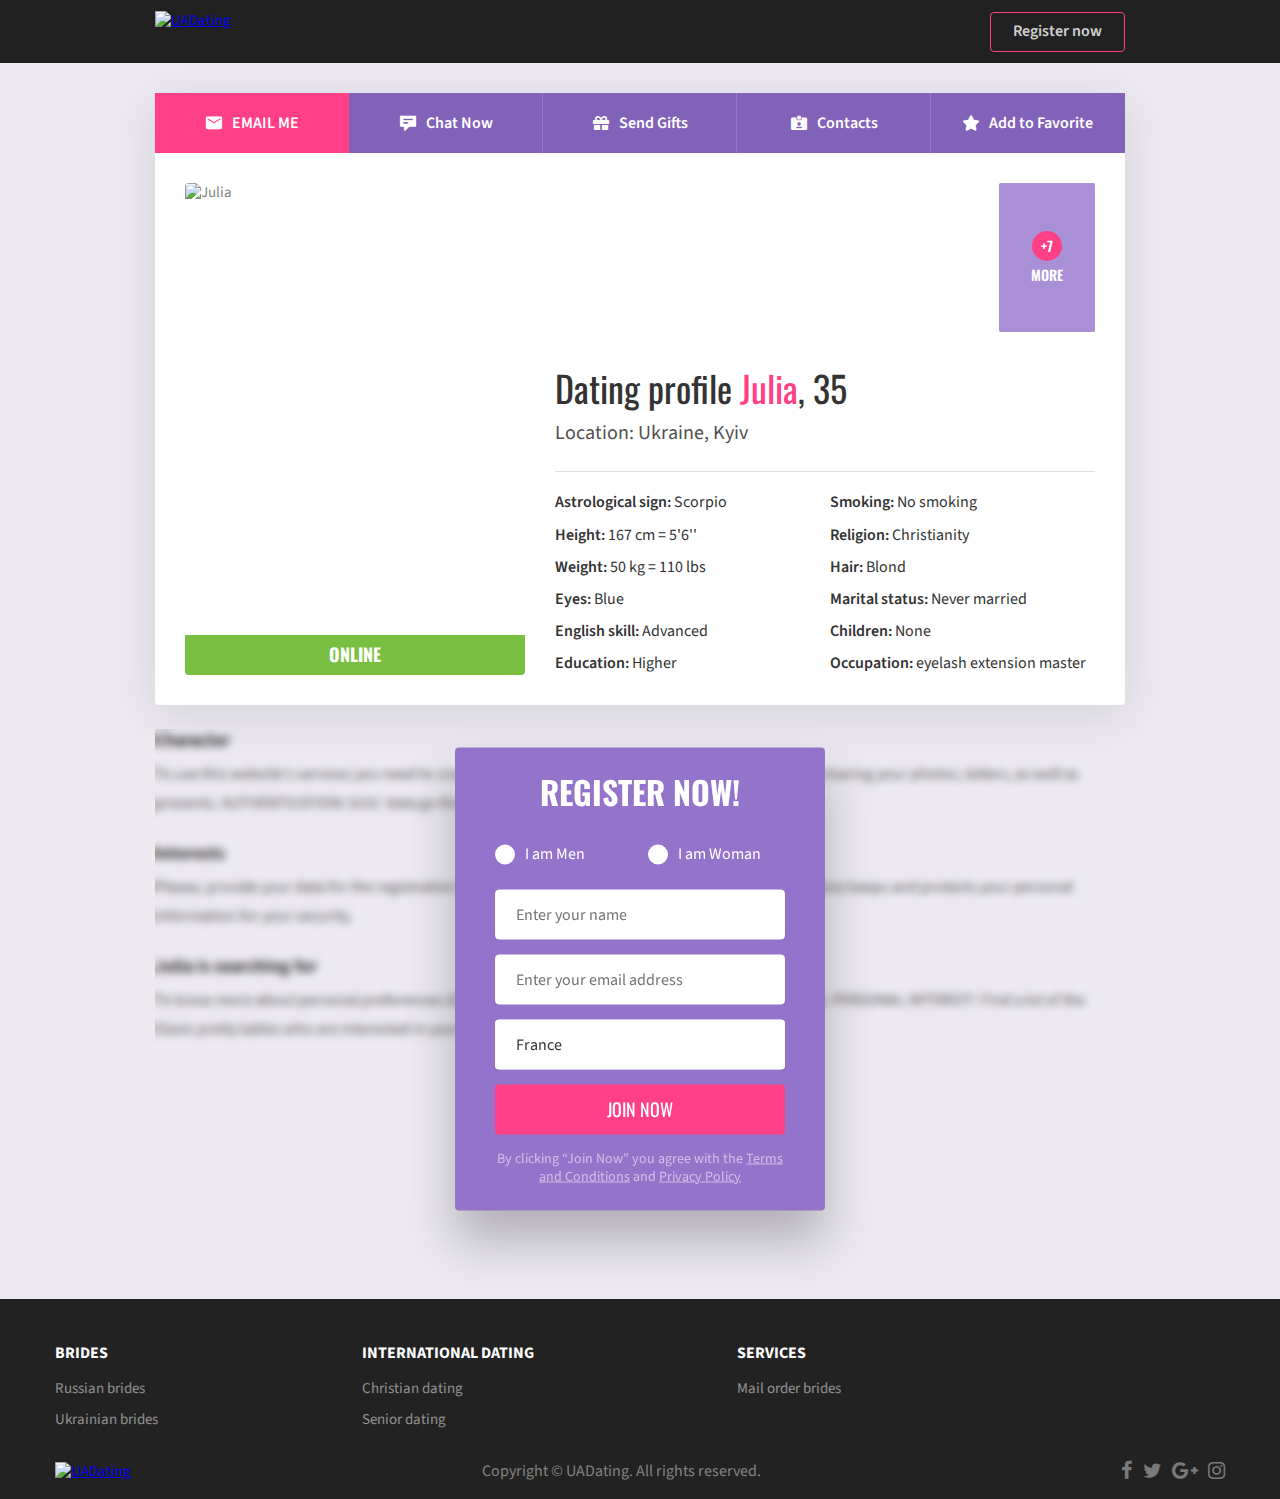
==== commit a60f0f4f: "update-page" ====
--- a/index.html
+++ b/index.html
@@ -22,7 +22,7 @@
 	<link href="./css/icomoon.css" type="text/css" rel="stylesheet">
 
 	<!-- New Style (edit + modals) -->
-	<link rel="stylesheet" href="./css/new-style.min.css">
+	<link rel="stylesheet" href="./css/modals.min.css">
 
 	<script src="./js/app.js" defer></script>
 </head>
@@ -90,50 +90,50 @@
 
 						<div class="photo-gallery">
 							<div class="pg-item js-open-reg" style="background-image: url('https://ua.dating/photos/th/e573d2d4da.jpg')">
-								<a class="pg-zoom" href="#">
-									<span class="icon-plus"></span>
-								</a>
-								<a class="more-photo" href="#">
+								<a class="pg-zoom">
+									<span class="icon-plus"></span>
+								</a>
+								<a class="more-photo">
 									<span><b>+11</b> more</span>
 								</a>
 							</div>
 							<div class="pg-item js-open-reg" style="background-image: url('https://ua.dating/photos/th/a67314e8ec.jpg')">
-								<a class="pg-zoom" href="#">
-									<span class="icon-plus"></span>
-								</a>
-								<a class="more-photo" href="#">
+								<a class="pg-zoom">
+									<span class="icon-plus"></span>
+								</a>
+								<a class="more-photo">
 									<span><b>+10</b> more</span>
 								</a>
 							</div>
 							<div class="pg-item js-open-reg" style="background-image: url('https://ua.dating/photos/th/eeebe98158.jpg')">
-								<a class="pg-zoom" href="#">
-									<span class="icon-plus"></span>
-								</a>
-								<a class="more-photo" href="#">
+								<a class="pg-zoom">
+									<span class="icon-plus"></span>
+								</a>
+								<a class="more-photo">
 									<span><b>+9</b> more</span>
 								</a>
 							</div>
 							<div class="pg-item js-open-reg" style="background-image: url('https://ua.dating/photos/th/7f88187a47.jpg')">
-								<a class="pg-zoom" href="#">
-									<span class="icon-plus"></span>
-								</a>
-								<a class="more-photo" href="#">
+								<a class="pg-zoom">
+									<span class="icon-plus"></span>
+								</a>
+								<a class="more-photo">
 									<span><b>+8</b> more</span>
 								</a>
 							</div>
 							<div class="pg-item js-open-reg" style="background-image: url('https://ua.dating/photos/th/bda3def6f1.jpg')">
-								<a class="pg-zoom" href="#">
-									<span class="icon-plus"></span>
-								</a>
-								<a class="more-photo" href="#">
+								<a class="pg-zoom">
+									<span class="icon-plus"></span>
+								</a>
+								<a class="more-photo">
 									<span><b>+7</b> more</span>
 								</a>
 							</div>
 							<div class="pg-item js-open-reg" style="background-image: url('https://ua.dating/photos/th/48d4d6d3bc.jpg')">
-								<a class="pg-zoom" href="#">
-									<span class="icon-plus"></span>
-								</a>
-								<a class="more-photo" href="#">
+								<a class="pg-zoom">
+									<span class="icon-plus"></span>
+								</a>
+								<a class="more-photo">
 									<span><b>+6</b> more</span>
 								</a>
 							</div>
@@ -158,6 +158,7 @@
 
 					</div>
 
+					<!-- SignUp Form -->
 					<div class="tabs visible-signup-form" id="signup">
 						<div class="popup-fon"></div>
 						<div class="popup popup-reg">
@@ -166,6 +167,34 @@
 							<form data-ajax-signup="https://ua.dating/signup">
 								<input type="hidden" name="_token" value="MP42I6bHSRYMREPcw28xDqjh90zVOnYaR5rYuWfL">
 								<div class="rf-body">
+									<!-- select-gender -->
+									<div class="select-gender">
+										<div class="select-gender__group gender">
+											<label class="radio select-gender__radio">
+												<input class="radio__input" type="radio" name="gender">
+												<span class="radio__box"></span>
+												<span class="radio__label">I am Men</span>
+											</label>
+											<label class="radio select-gender__radio">
+												<input class="radio__input" type="radio" name="gender">
+												<span class="radio__box"></span>
+												<span class="radio__label">I am Woman</span>
+											</label>
+										</div>
+										<div class="select-gender__group looking" style="display: none;">
+											<label class="radio select-gender__radio">
+												<input class="radio__input" type="radio" name="looking">
+												<span class="radio__box"></span>
+												<span class="radio__label">looking for <br> a Woman</span>
+											</label>
+											<label class="radio select-gender__radio">
+												<input class="radio__input" type="radio" name="looking">
+												<span class="radio__box"></span>
+												<span class="radio__label">looking for <br> a Men</span>
+											</label>
+										</div>
+									</div>
+									<!-- / .select-gender -->
 									<div class="rf-row">
 										<input name="name" class="rf-text-field" type="text" placeholder="Enter your name">
 									</div>
@@ -269,6 +298,34 @@
 				<div class="modals__body">
 					<!-- .modals-reg__form -->
 					<form class="form modals-reg__form" data-ajax-signup="https://ua.dating/signup">
+						<!-- select-gender -->
+						<div class="select-gender">
+							<div class="select-gender__group gender">
+								<label class="radio select-gender__radio">
+									<input class="radio__input" type="radio" name="gender">
+									<span class="radio__box"></span>
+									<span class="radio__label">I am Men</span>
+								</label>
+								<label class="radio select-gender__radio">
+									<input class="radio__input" type="radio" name="gender">
+									<span class="radio__box"></span>
+									<span class="radio__label">I am Woman</span>
+								</label>
+							</div>
+							<div class="select-gender__group looking" style="display: none;">
+								<label class="radio select-gender__radio">
+									<input class="radio__input" type="radio" name="looking">
+									<span class="radio__box"></span>
+									<span class="radio__label">looking for <br> a Woman</span>
+								</label>
+								<label class="radio select-gender__radio">
+									<input class="radio__input" type="radio" name="looking">
+									<span class="radio__box"></span>
+									<span class="radio__label">looking for <br> a Men</span>
+								</label>
+							</div>
+						</div>
+						<!-- / .select-gender -->
 						<input type="hidden" name="_token" value="MP42I6bHSRYMREPcw28xDqjh90zVOnYaR5rYuWfL">
 						<input name="name" class="rf-text-field" type="text" placeholder="Enter your name">
 						<input name="email" class="rf-text-field" type="text" placeholder="Enter your email address">
@@ -304,7 +361,7 @@
 						<input name="name" class="rf-text-field" type="text" placeholder="Enter your name">
 						<textarea name="text-letter" class="rf-text-field" placeholder="Enter your text letter"></textarea>
 
-						<button class="btn js-open-email" type="submit">Send a letter to a lady</button>
+						<button class="btn js-open-email" type="button">Send a letter to a lady</button>
 						<div class="privacy-policy">By clicking “Send a letter to a lady” you agree with the <a href="https://ua.dating/terms"
 								target="_blank" rel="nofollow">Terms and Conditions</a> and <a href="https://ua.dating/privacy" target="_blank"
 								rel="nofollow">Privacy
--- a/css/modals.min.css
+++ b/css/modals.min.css
@@ -0,0 +1 @@
+body{overflow-x:hidden !important}.section_1{padding-top:30px}.profile-block{overflow:inherit}.pb-menu{background:none}.pb-menu li{cursor:pointer}.pb-menu li.active{z-index:1}.pb-menu li.active .pb-item{background:#ff4086;border:2px solid rgba(0,0,0,0);-webkit-animation:anim-scale 2s ease-in infinite;animation:anim-scale 2s ease-in infinite;text-transform:uppercase}.pb-menu li.active .pb-item:hover{-webkit-animation:none;animation:none}.pb-menu li.active .pb-item span{-webkit-animation:anim-icon 2s ease-in infinite;animation:anim-icon 2s ease-in infinite}.pb-menu li::before{border-right:1px solid rgba(255,255,255,.15)}.pb-menu li .pb-item{cursor:pointer;background:#8261b9;position:relative;-webkit-transition:all .25s ease-in;-o-transition:all .25s ease-in;transition:all .25s ease-in;z-index:0}.pb-menu li .pb-item b{font-weight:600 !important}.pb-menu li .pb-item span{margin-right:10px;-webkit-transition:color .25s ease-in;-o-transition:color .25s ease-in;transition:color .25s ease-in}.pb-menu li .pb-item:before{content:"";width:100%;height:0;background:#ffdf7c;position:absolute;top:0;left:0;-webkit-transition:height .3s ease-in-out;-o-transition:height .3s ease-in-out;transition:height .3s ease-in-out;z-index:-1}.pb-menu li .pb-item:hover::before{height:100%}.pb-menu li .pb-item:hover{color:#333;background:#ffdf7c;border-color:#ffdf7c}.pb-menu li .pb-item:hover span{color:#9473ca}@-webkit-keyframes anim-scale{0%{-webkit-transform:scale(1);transform:scale(1);-webkit-box-shadow:0px 0px 20px 5px rgba(255,64,134,0);box-shadow:0px 0px 20px 5px rgba(255,64,134,0)}50%{-webkit-transform:scale(1.03);transform:scale(1.03);-webkit-box-shadow:0px 0px 20px 5px rgba(255,64,134,.6);box-shadow:0px 0px 20px 5px rgba(255,64,134,.6);border:2px solid #fff}100%{-webkit-transform:scale(1);transform:scale(1);-webkit-box-shadow:0px 0px 20px 5px rgba(255,64,134,0);box-shadow:0px 0px 20px 5px rgba(255,64,134,0)}}@keyframes anim-scale{0%{-webkit-transform:scale(1);transform:scale(1);-webkit-box-shadow:0px 0px 20px 5px rgba(255,64,134,0);box-shadow:0px 0px 20px 5px rgba(255,64,134,0)}50%{-webkit-transform:scale(1.03);transform:scale(1.03);-webkit-box-shadow:0px 0px 20px 5px rgba(255,64,134,.6);box-shadow:0px 0px 20px 5px rgba(255,64,134,.6);border:2px solid #fff}100%{-webkit-transform:scale(1);transform:scale(1);-webkit-box-shadow:0px 0px 20px 5px rgba(255,64,134,0);box-shadow:0px 0px 20px 5px rgba(255,64,134,0)}}@-webkit-keyframes anim-icon{0%{-webkit-transform:scale(1);transform:scale(1)}50%{-webkit-transform:scale(1.1);transform:scale(1.1)}100%{-webkit-transform:scale(1);transform:scale(1)}}@keyframes anim-icon{0%{-webkit-transform:scale(1);transform:scale(1)}50%{-webkit-transform:scale(1.1);transform:scale(1.1)}100%{-webkit-transform:scale(1);transform:scale(1)}}@media(max-width: 1020px){.pb-menu li{width:100%}.pb-menu li:not(:last-child){margin-right:15px}.pb-menu li .pb-item{border-color:rgba(0,0,0,0)}.pb-menu li .pb-item span{margin-right:0;color:#fff}}@media(max-width: 480px){.section_1{padding:0;padding-top:15px}.pb-menu{display:-webkit-box;display:-ms-flexbox;display:flex;width:100%;height:60px;background:#8261b9;-webkit-box-shadow:0px -20px 30px rgba(130,97,185,.52);box-shadow:0px -20px 30px rgba(130,97,185,.52);margin:0;position:fixed;bottom:0;left:0;z-index:200}.pb-menu li{width:100%;height:100%}.pb-menu li:not(:last-child){margin-right:0;border-right:1px solid rgba(255,255,255,.15)}.pb-menu li .pb-item{-ms-flex-negative:0;flex-shrink:0;width:100%;height:100%;border-radius:0}.pb-menu li .pb-item span{font-size:20px}.pb-menu li.active .pb-item{-webkit-animation:none;animation:none}.pb-menu li.active .pb-item span{-webkit-animation:anim-icon 1s ease-in infinite;animation:anim-icon 1s ease-in infinite}.pg-zoom{display:none}}.radio{cursor:pointer;display:inline-block;-webkit-transition:all .1s ease-in-out;-o-transition:all .1s ease-in-out;transition:all .1s ease-in-out;position:relative}.radio__input{-webkit-appearance:none;-moz-appearance:none;appearance:none;display:none}.radio__box{-ms-flex-negative:0;flex-shrink:0;cursor:pointer;display:block;width:20px;height:20px;background-color:#fff;border:1.4px solid #d0d5dd;border-radius:50%;position:absolute;margin-right:10px;-webkit-transition:border .2s ease-in-out;-o-transition:border .2s ease-in-out;transition:border .2s ease-in-out;position:relative}.radio__box::before{content:"";width:8px;height:8px;background-color:#ff4086;border-radius:50%;position:absolute;top:50%;left:50%;-webkit-transform:translate(-50%, -50%);-ms-transform:translate(-50%, -50%);transform:translate(-50%, -50%);display:none}.radio__box:hover{border:1px solid #ff4086}.radio__label{color:#333;font-size:16px;font-weight:400;line-height:1.2;position:absolute;top:50%;-webkit-transform:translateY(-50%);-ms-transform:translateY(-50%);transform:translateY(-50%);left:30px}.radio__label:hover .radio__box{border:1px solid #ff4086}.radio.disabled{opacity:.7}.radio__input:checked+.radio__box{background:#fff;background-size:16px 16px;border:2px solid #ff4086}.radio__input:checked+.radio__box::before{display:block}.radio__input:disabled+.radio__box{cursor:default;background:#f2f4f7;border:1.4px solid #d0d5dd}.radio__input:checked:disabled+.radio__box{background:#f0f0f0;background-size:16px 16px;border:1.4px solid #d0d5dd}.radio__input:checked:disabled+.radio__box::before{background-color:#d0d5dd}.select-gender{margin-bottom:25px}.select-gender__group{display:grid;grid-template-columns:repeat(2, 1fr);gap:15px;margin-bottom:20px}.select-gender__radio .radio__label{color:#fff}.select-gender__radio .radio__box{border:rgba(0,0,0,0)}.select-gender__radio .radio__input:checked+.radio__box{background:#fff;background-size:16px 16px;border:none}.select-gender__radio .radio__input:checked+.radio__box::before{display:block}.looking{display:none;-webkit-animation:fade .3s ease-in-out;animation:fade .3s ease-in-out}.looking.show{display:block}@-webkit-keyframes fade{0%{opacity:0}100%{opacity:1}}@keyframes fade{0%{opacity:0}100%{opacity:1}}.modals{width:100%;height:100vh;position:fixed;top:0;left:0;z-index:9999;visibility:hidden;opacity:0;-webkit-transition:all .2s;-o-transition:all .2s;transition:all .2s;pointer-events:none}.modals__overlay{width:100%;height:100%;background-color:rgba(0,0,0,.6);-webkit-backdrop-filter:blur(5px);backdrop-filter:blur(5px);display:-webkit-box;display:-ms-flexbox;display:flex;padding:20px;-webkit-transition:all .3s ease-in-out;-o-transition:all .3s ease-in-out;transition:all .3s ease-in-out}.modals__content{width:100%;max-width:390px;max-height:90%;margin:auto;margin-top:15%;overflow:auto;background:#8261b9;border-radius:4px;padding:clamp(1.5rem,.955rem + 2.73vw,2.5rem);-webkit-transition:all .3s ease-in-out;-o-transition:all .3s ease-in-out;transition:all .3s ease-in-out;position:relative;-webkit-box-shadow:0px 40px 50px rgba(79,53,122,.6);box-shadow:0px 40px 50px rgba(79,53,122,.6);-webkit-transform:translateY(-50px);-ms-transform:translateY(-50px);transform:translateY(-50px)}.modals__close{cursor:pointer;display:inline-block;width:18px;height:18px;background:url("[data-uri]");background-size:cover;position:absolute;top:18px;right:18px;opacity:.8;-webkit-transition:all .3s ease-in-out;-o-transition:all .3s ease-in-out;transition:all .3s ease-in-out}.modals__close:hover{-webkit-transform:rotate(180deg);-ms-transform:rotate(180deg);transform:rotate(180deg);opacity:1}.modals__header{margin-bottom:30px;text-align:center;color:#fff}.modals__header-title{color:#fff;font-family:Oswald,serif;font-size:clamp(1.5rem,.5rem + 5vw,2rem);font-weight:600;line-height:1.2;letter-spacing:.03em;text-transform:uppercase}.modals__header-descr{font-family:"Source Sans Pro",sans-serif;font-weight:400;font-size:18px;line-height:1.4;color:#fff;margin-top:clamp(0rem,-1rem + 5vw,.7rem)}.modals__footer{margin-top:20px}.modals input.rf-text-field,.modals textarea{margin-bottom:15px;background:#fff;border:1px solid #fff;border-radius:4px;-webkit-box-sizing:border-box;box-sizing:border-box;color:#333;display:block;font-family:"Source Sans Pro",sans-serifserif;font-size:16px;font-weight:400;line-height:24px;height:50px;padding:0 20px;width:100%}.modals textarea{width:100%;height:86px !important;resize:none;padding-top:15px}.modals .btn{margin:0}.modals .privacy-policy{margin-top:20px}.modals span.lady-name{color:#ffdf7c}.modals.is-active{opacity:1;visibility:visible;pointer-events:all}.modals.is-active .modals__content{-webkit-transform:none;-ms-transform:none;transform:none}@media(max-width: 480px){.modals__close{width:16px;height:16px;top:15px;right:15px}.modals__content{margin-top:auto}}@media(max-width: 375px){.modals__header{margin-bottom:20px}.modals__header-descr{font-size:16px;margin-top:10px}.modals input{height:45px !important}}.modals-letter .modals__content{max-width:680px}.modals-letter .modals__header-title span{color:#ffdf7c}.modals-letter__body{display:grid;grid-template-columns:173px auto;gap:30px}.modals-letter .pb-pic-block{width:100%;height:267px;grid-area:inherit}.modals-letter .pb-pic-block img{width:100%;height:100%;-o-object-fit:cover;object-fit:cover}@media(max-width: 600px){.modals-letter__body{gap:15px}}@media(max-width: 599px){.modals-letter__body{grid-template-columns:1fr}.modals-letter .pb-pic-block{display:none}}@media(max-width: 480px){.modals-letter .modals__header{margin-top:10px}}.modals-emailinfo{text-align:center}.modals-emailinfo__text{font-size:18px;color:#ffdf7c;margin-bottom:10px}.modals-emailinfo__text2{color:#fff;padding:15px;background:rgba(0,0,0,.18);border-radius:4px;font-size:16px;line-height:1.4;opacity:.8}